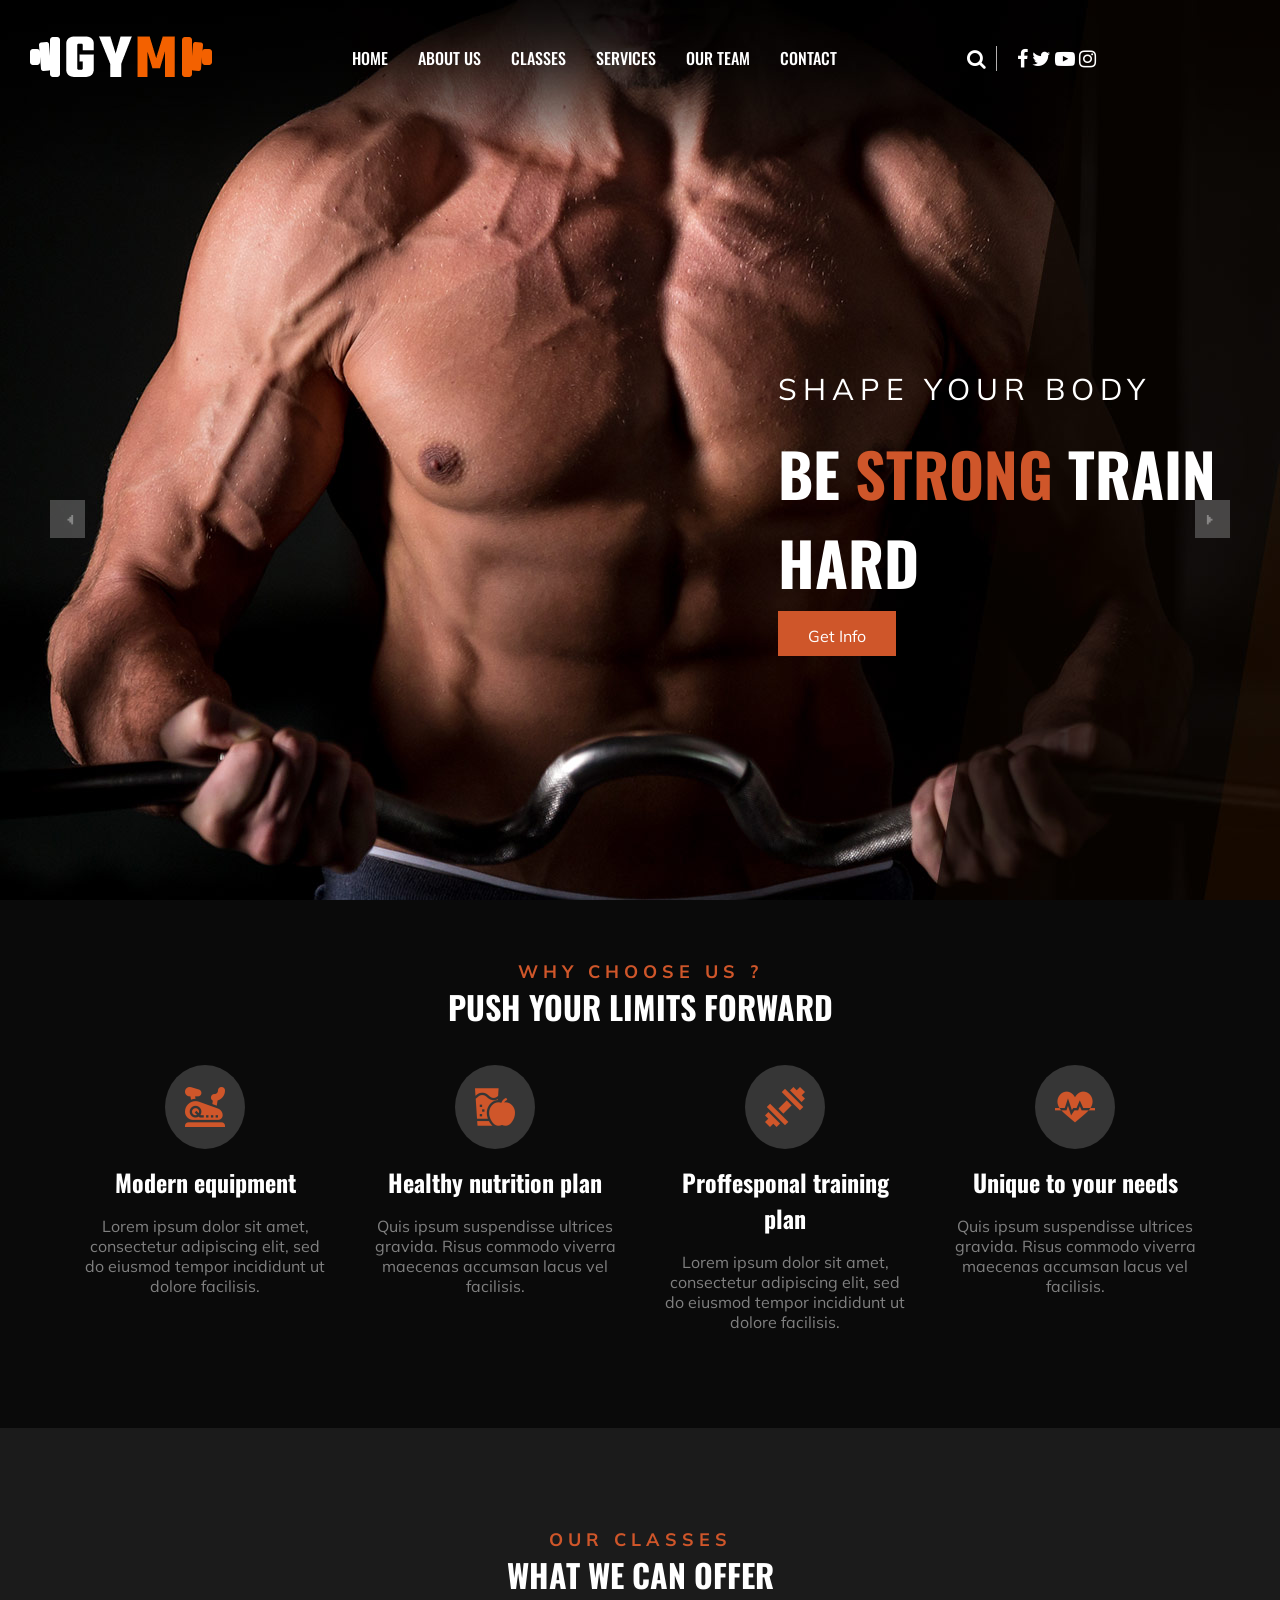
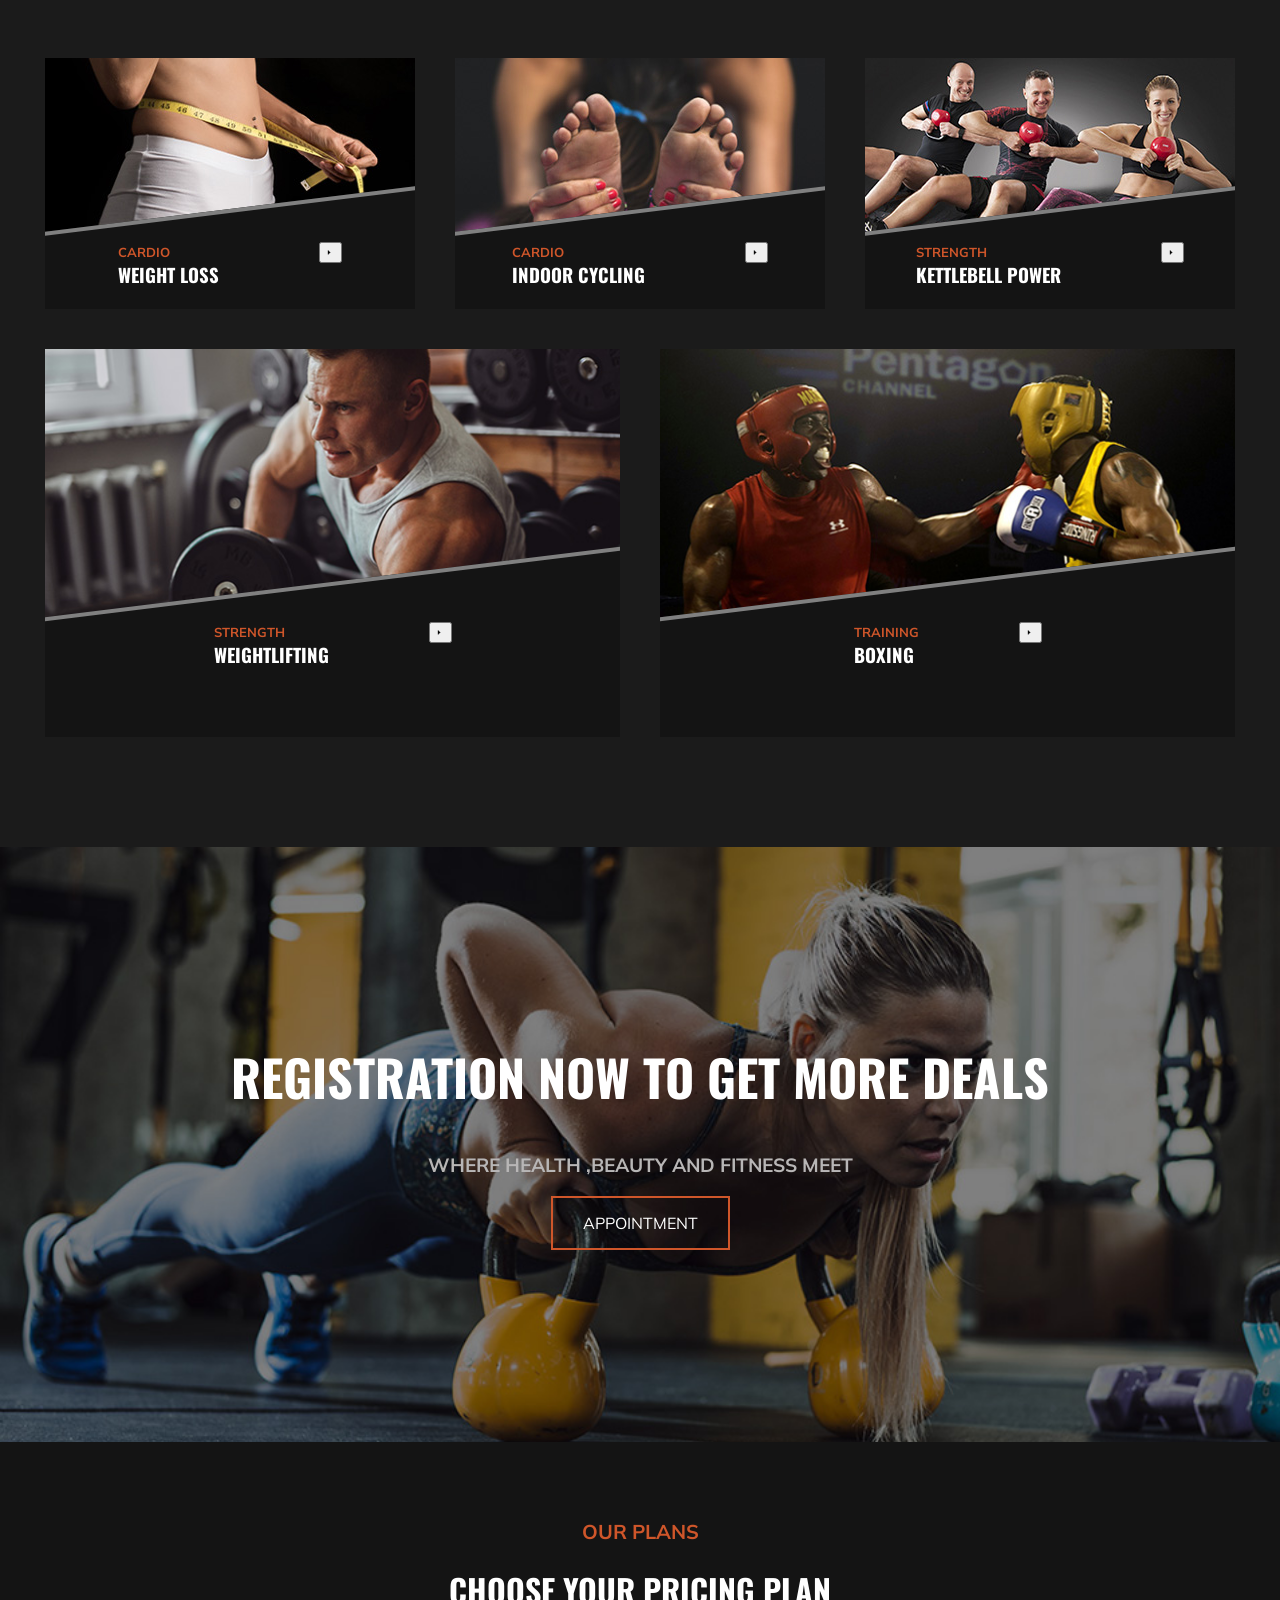
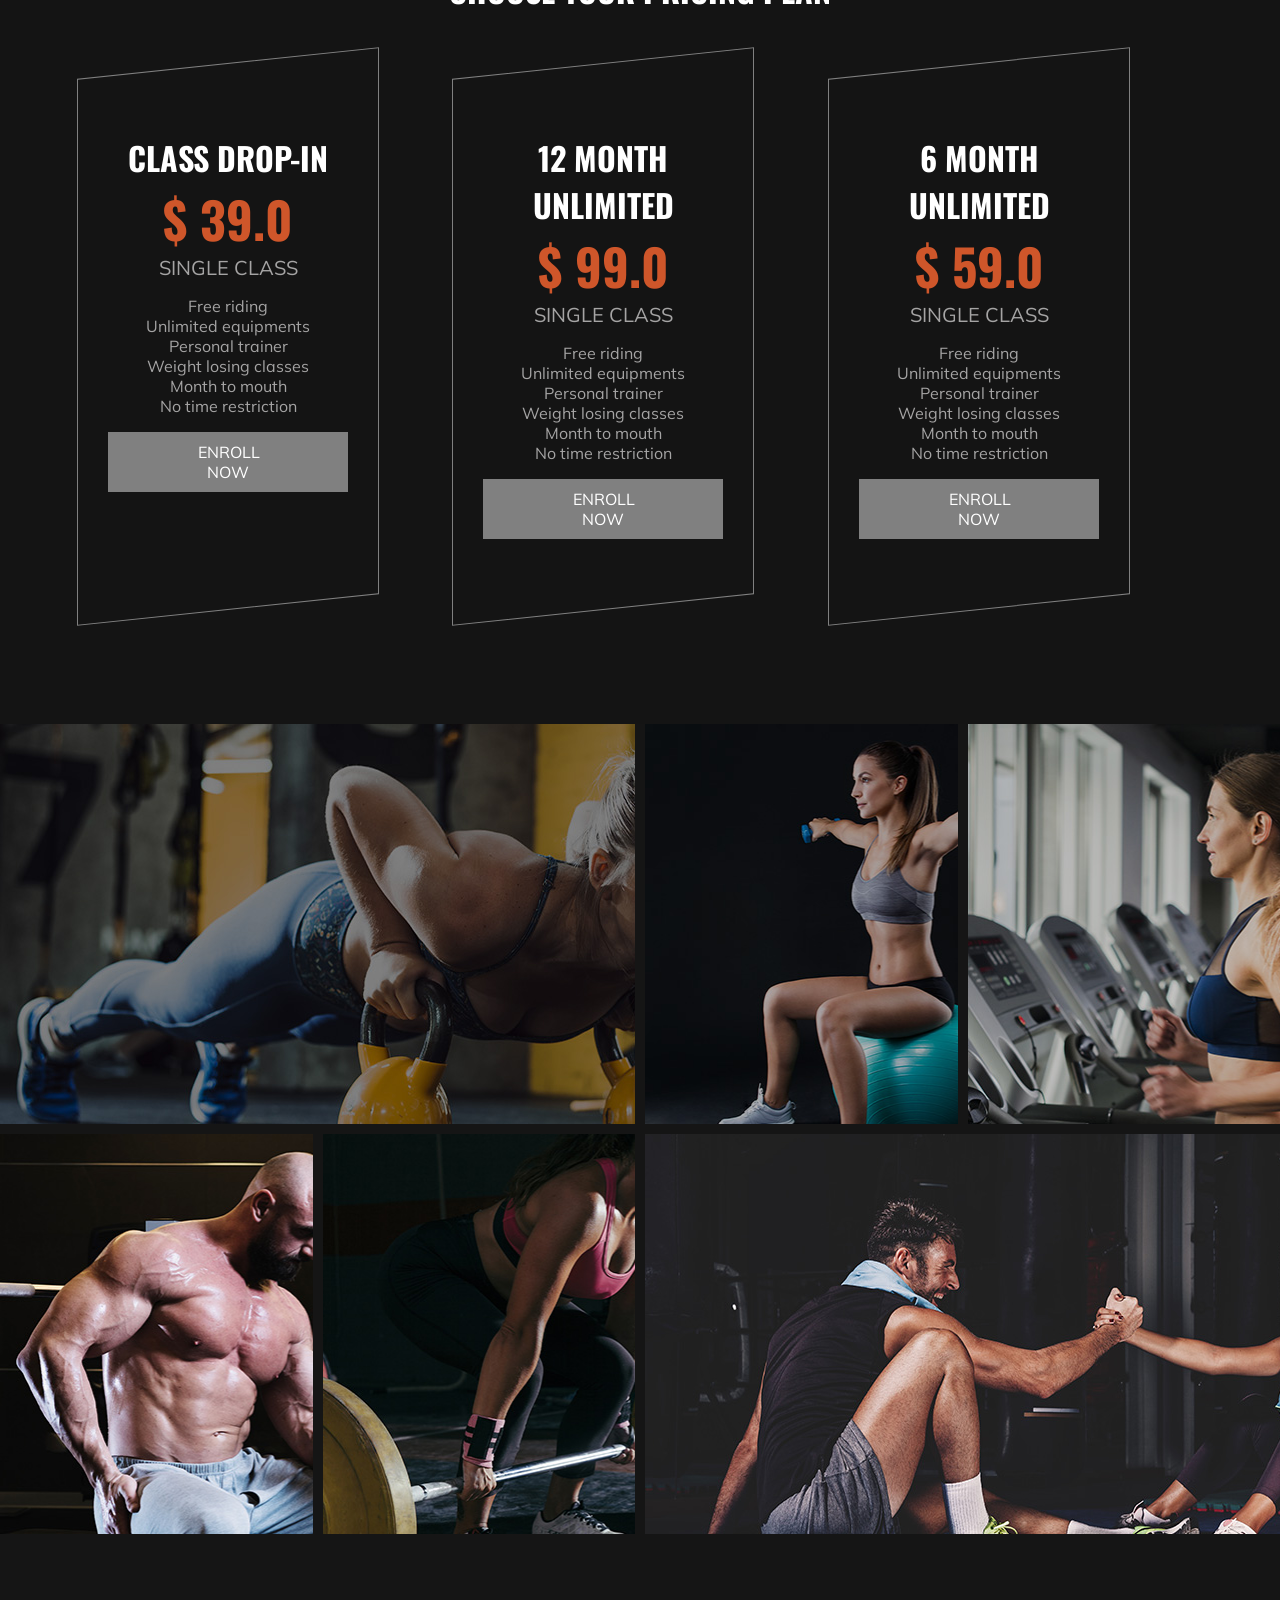
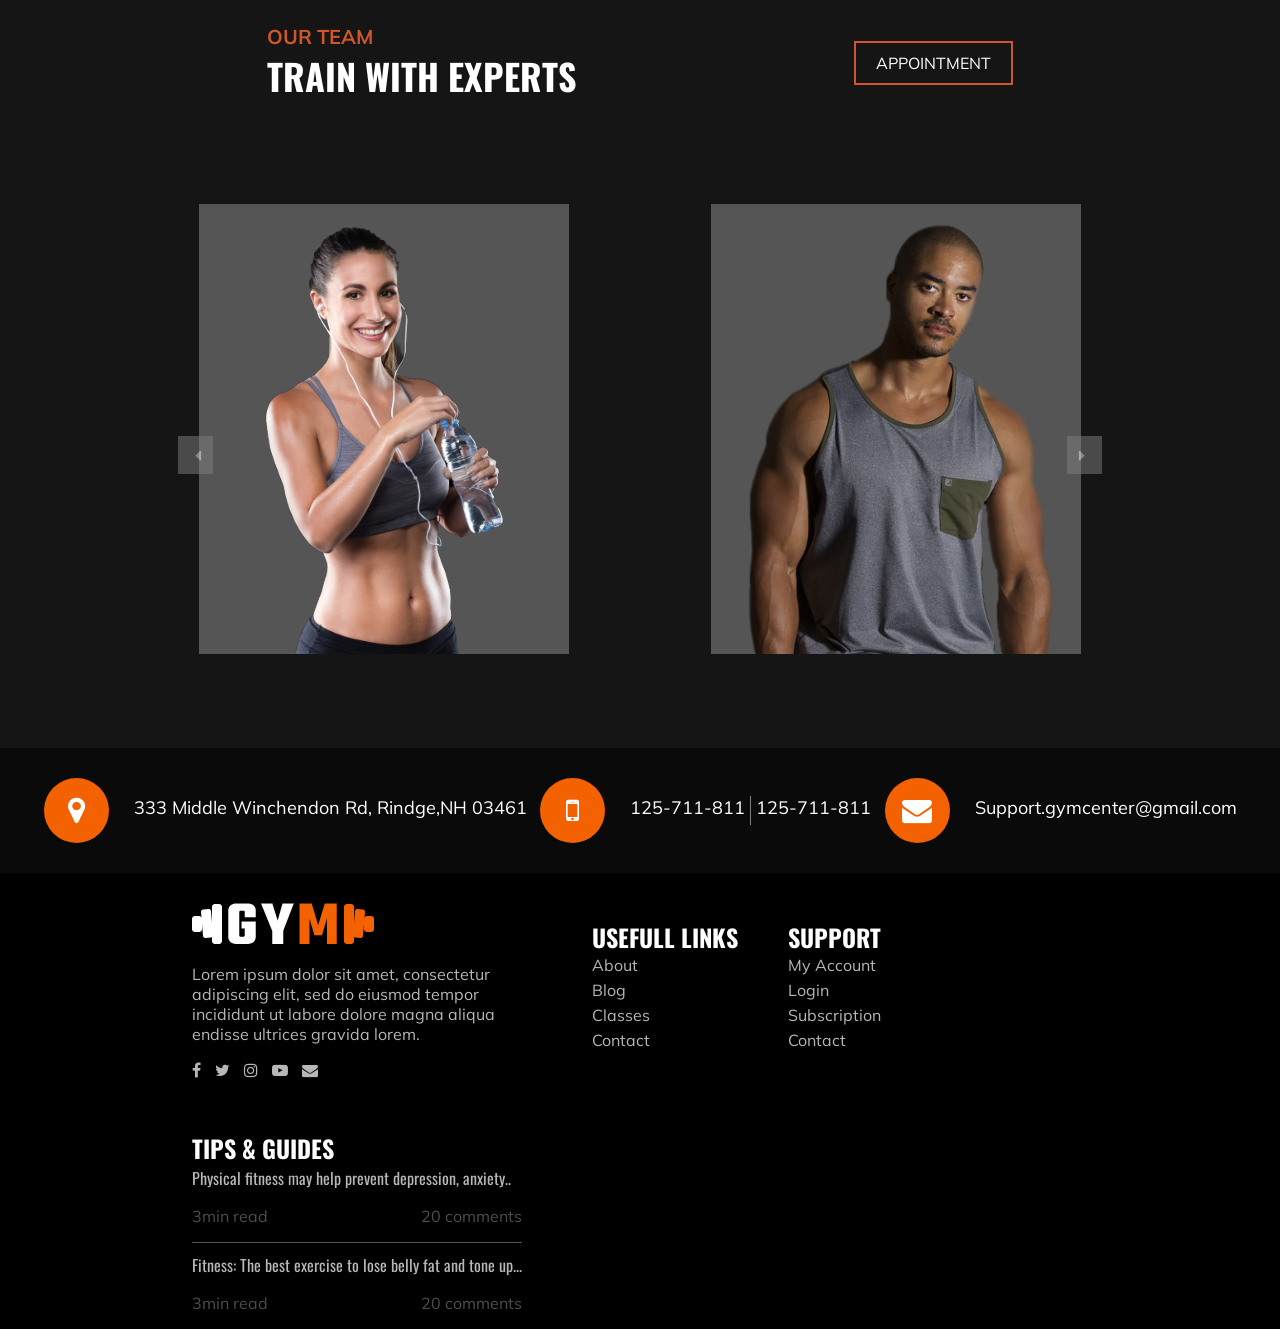
==== html/index.html @ 90905bf5 "first upload" ====
<!DOCTYPE html>
<html lang="en">

<head>
    <meta charset="UTF-8">
    <meta name="viewport" content="width=device-width, initial-scale=1.0">
    <!-- google fonts-->
 <link href="https://fonts.googleapis.com/css?family=Muli:300,400,500,600,700,800,900&display=swap" rel="stylesheet">
    <link href="https://fonts.googleapis.com/css?family=Oswald:300,400,500,600,700&display=swap" rel="stylesheet">

    <link rel="stylesheet" href="https://cdnjs.cloudflare.com/ajax/libs/font-awesome/4.7.0/css/font-awesome.min.css">
    <link rel="stylesheet" href="../css/flaticon.css" type="text/css">
    <link rel="stylesheet" href="../css/style.css" type="text/css">
    <title>Document</title>
</head>

<body>
    <!-- Header Section Start -->
    <header class="header-section">
        <div class="header-content">
            <div class="logo">
                <img src="../images/logo.png" alt="logo">
            </div>
            <div class="burger-menu-item" id="burger-menu-item">
                <button class="burger-menu"><i class="fa fa-bars"></i></button>
            </div>
            <div class="nav-menu">
                <nav class="menu">
                    <ul class="nav-list">
                        <li class="nav-list-item"><a href="#">Home</a></li>
                        <li class="nav-list-item"><a href="#">About Us</a></li>
                        <li class="nav-list-item"><a href="#">Classes</a></li>
                        <li class="nav-list-item"><a href="#">Services</a></li>
                        <li class="nav-list-item"><a href="#">Our Team</a></li>
                        <li class="nav-list-item"><a href="#">Contact</a></li>
                    </ul>
                </nav>
            </div>
            <div class="icons-container">
                <div class="search-icon">
                    <i class="fa fa-search"></i>
                </div>
                <div class="social-links">
                    <a href="#"><i class="fa fa-facebook"></i></a>
                    <a href="#"><i class="fa fa-twitter"></i></a>
                    <a href="#"><i class="fa fa-youtube-play"></i></a>
                    <a href="#"><i class="fa fa-instagram"></i></a>
                </div>
            </div>
        </div>
    
    </header>
    <!-- Header Section End --> 
    <!-- Main Section Start -->
         <!--side menu bar for sm and md screens start-->
    
    <div class="side-menu-section" id="side-menu-section">
        <div class="close-btn" id="close-btn">
            <i class="fa fa-close"></i>
        </div>
        <div class="search-btn">
            <i class="fa fa-search"></i>
        </div>
        <nav class="nav-mobile-menu">
            <ul>
                <li><a href="./index.html">Home</a></li>
                <li><a href="./about-us.html">About Us</a></li>
                <li><a href="./classes.html">Classes</a></li>
                <li><a href="./services.html">Services</a></li>
                <li><a href="./team.html">Our Team</a></li>
                <li class="dropdown-item"><a href="#">Pages</a>
                    <ul class="dropdown">
                        <li><a href="./about-us.html">About us</a></li>
                        <li><a href="./class-timetable.html">Classes timetable</a></li>
                        <li><a href="./bmi-calculator.html">Bmi calculate</a></li>
                        <li><a href="./team.html">Our team</a></li>
                        <li><a href="./gallery.html">Gallery</a></li>
                        <li><a href="./blog.html">Our blog</a></li>
                        <li><a href="./404.html">404</a></li>
                    </ul>
                </li>
                <li><a href="./contact.html">Contact</a></li>
            </ul>
        </nav>
        
        <div class="social-links">
            <a href="#"><i class="fa fa-facebook"></i></a>
            <a href="#"><i class="fa fa-twitter"></i></a>
            <a href="#"><i class="fa fa-youtube-play"></i></a>
            <a href="#"><i class="fa fa-instagram"></i></a>
        </div>
    </div>
    <!--side menu bar for sm and md screens end-->
    <!-- carousel section start-->
    <main class="main-section">
        <div class="carousel-container">
            <div class="carousel-track">
                <div class="carousel-item carousel-item-1 active">
    
                    <div class="carousel-text">
                        <span>
                            Shape your Body
                        </span>
                        <h1>Be <strong>Strong</strong> Train Hard</h1>
                        <a href="#">Get Info</a>
                    </div>
                </div>
                <div class="carousel-item carousel-item-2">
    
                    <div class="carousel-text">
                        <span>
                            Shape your Body
                        </span>
                        <h1>Be <strong>Strong</strong> Train Hard</h1>
                        <a href="#">Get Info</a>
                    </div>
                </div>
                <div class="carousel-buttons">
                    <button class="prev-btn">&#129168</button>
                    <button class="next-btn">&#129170</button>
                </div>
            </div>
        </div>
    
        <!-- carousel section end-->
    
        <!-- Why Us section-->
        <div class="why-us-container">
            <div class="why-us-text">
                <span>Why Choose Us ?</span>
                <h1>Push your limits forward</h1>
            </div>
            <div class="why-us-cards">
                <div class="why-us-card-item">
                    <span class="flaticon-034-stationary-bike"></span>
                    <h2>Modern equipment</h2>
                    <p>Lorem ipsum dolor sit amet, consectetur adipiscing elit, sed do eiusmod tempor incididunt ut
                        dolore facilisis.</p>
                </div>
                <div class="why-us-card-item">
                    <span class="flaticon-033-juice"></span>
                    <h2>Healthy nutrition plan</h2>
                    <p>Quis ipsum suspendisse ultrices gravida. Risus commodo viverra maecenas accumsan lacus vel
                        facilisis.</p>
                </div>
    
                <div class="why-us-card-item">
                    <span class="flaticon-002-dumbell"></span>
                    <h2>Proffesponal training plan</h2>
                    <p>Lorem ipsum dolor sit amet, consectetur adipiscing elit, sed do eiusmod tempor incididunt ut
                        dolore facilisis.</p>
                </div>
    
    
                <div class="why-us-card-item">
                    <span class="flaticon-014-heart-beat"></span>
                    <h2>Unique to your needs</h2>
                    <p>Quis ipsum suspendisse ultrices gravida. Risus commodo viverra maecenas accumsan lacus vel
                        facilisis.</p>
                </div>
    
            </div>
        </div>
        <!-- Why Us section end-->
        <!--classes section start-->
        <div class="classes-container">
            <div class="classes-text">
                <span>Our Classes</span>
                <h1>What We Can Offer</h1>
            </div>
            <div class="classes-cards-container">
                <div class="classes-card">
                    <div class="classes-card-image">
                        <img src="../images/classes/class-1.jpg" alt="weightloss-img">
                    </div>
                    <div class="incline-effect"></div>
                    <div class="classes-card-details">
                        <div class="classes-details-text">
                            <span>cardio</span>
                            <h3>Weight loss</h3>
                        </div>
                        <div class="card-btn">
                            <button>&#129170</button>
                        </div>
                    </div>
                </div>
                <div class="classes-card">
                    <div class="classes-card-image">
                        <img src="../images/classes/class-2.jpg" alt="weightloss-img">
                    </div>
                    <div class="incline-effect"></div>
                    <div class="classes-card-details">
                        <div class="classes-details-text">
                            <span>cardio</span>
                            <h3>Indoor cycling</h3>
                        </div>
                        <div class="card-btn">
                            <button>&#129170</button>
                        </div>
                    </div>
                </div>
                <div class="classes-card">
                    <div class="classes-card-image">
                        <img src="../images/classes/class-3.jpg" alt="weightloss-img">
                    </div>
                    <div class="incline-effect"></div>
                    <div class="classes-card-details">
                        <div class="classes-details-text">
                            <span>strength</span>
                            <h3>kettlebell power</h3>
                        </div>
                        <div class="card-btn">
                            <button>&#129170</button>
                        </div>
                    </div>
                </div>
                <div class="classes-card">
                    <div class="classes-card-image">
                        <img src="../images/classes/class-4.jpg" alt="weightloss-img">
                    </div>
                    <div class="incline-effect"></div>
                    <div class="classes-card-details">
                        <div class="classes-details-text">
                            <span>strength</span>
                            <h3>Weightlifting</h3>
                        </div>
                        <div class="card-btn">
                            <button>&#129170</button>
                        </div>
                    </div>
                </div>
                <div class="classes-card">
                    <div class="classes-card-image">
                        <img src="../images/classes/class-5.jpg" alt="weightloss-img">
                    </div>
                    <div class="incline-effect"></div>
                    <div class="classes-card-details">
                        <div class="classes-details-text">
                            <span>Training</span>
                            <h3>boxing</h3>
                        </div>
                        <div class="card-btn">
                            <button>&#129170</button>
                        </div>
                    </div>
                </div>
            </div>
        </div>
        <!--classes section end-->
        <!-- registration section start-->
        <div class="registration-section">
            <h1>Registration now to get more deals</h1>
            <p>where health ,beauty and fitness meet</p>
            <a href="#">Appointment</a>

        </div>
        <!-- registration section end-->
         <!--plan section start-->
        <div class="plan-section">
            <div class="plan-section-heading">
                <span>our plans</span>
                <h1>choose your pricing plan</h1>
            </div>
            <div class="plan-cards-container">
                <div class="plan-card">
                    <div class="plan-content">
                        <h1>Class drop-in</h1>
                        <h1 style="color:rgb(207, 86, 42);font-size:50px;">$ 39.0</h1>
                        <span>single class</span>
                        <ul>
                            <li>Free riding</li>
                            <li>Unlimited equipments</li>
                            <li>Personal trainer</li>
                            <li>Weight losing classes</li>
                            <li>Month to mouth</li>
                            <li>No time restriction</li>
                        </ul>
                        <a href="#">enroll now</a>
                    </div>
                </div>
                <div class="plan-card">
                    <div class="plan-content">
                        <h1>12 Month unlimited</h1>
                        <h1 style="color:rgb(207, 86, 42);font-size:50px;">$ 99.0</h1>
                        <span>single class</span>
                        <ul>
                            <li>Free riding</li>
                            <li>Unlimited equipments</li>
                            <li>Personal trainer</li>
                            <li>Weight losing classes</li>
                            <li>Month to mouth</li>
                            <li>No time restriction</li>
                        </ul>
                        <a href="#">enroll now</a>
                    </div>
                </div>
                   <div class="plan-card">
                    <div class="plan-content">
                        <h1>6 Month unlimited</h1>
                        <h1 style="color:rgb(207, 86, 42);font-size:50px;">$ 59.0</h1>
                        <span>single class</span>
                        <ul>
                            <li>Free riding</li>
                            <li>Unlimited equipments</li>
                            <li>Personal trainer</li>
                            <li>Weight losing classes</li>
                            <li>Month to mouth</li>
                            <li>No time restriction</li>
                        </ul>
                        <a href="#">enroll now</a>
                    </div>
                </div>
            </div>
        </div>
        <!--plan section end-->
         <!--gallery section start-->
        <div class="gallery-section">
            <div class="gallery-item item-1"></div>
            <div class="gallery-item item-2"></div>
            <div class="gallery-item item-3"></div>
            <div class="gallery-item item-4"></div>
            <div class="gallery-item item-5"></div>
            <div class="gallery-item item-6"></div>
        </div>
        <!--gallery section end-->
        <!--trainers section start-->
        <div class="trainers-section">
            <div class="trainers-section-content">
                <div class="trainers-text">
                    <span>our team</span>
                    <h1>Train with experts</h1>
                </div>
                <div class="trainers-btn">
                    <a href="#">Appointment</a>
                </div>
            </div>
            <div class="trainers-carousel">
                <div class="Tcarousel-track">
                    <div class="Tcarousel-item Tcarousel-item-1 T-active">
                        <div class="carousel-img"><img src="../images/team/team-1.jpg"></div>
                        <div class="card-hover">
                            <div class="incline-effect"></div>
                            <div class="trainer-info">
                                <h2>Athart Rachel</h2>
                                <p>GYM TRAINER</p>
                            </div>
                        </div>
                    </div>
                    <div class="Tcarousel-item Tcarousel-item-2 T-active">
                        <div class="carousel-img"><img src="../images/team/team-2.jpg"></div>
                        <div class="card-hover">
                            <div class="incline-effect"></div>
                            <div class="trainer-info">
                                <h2>Athart Rachel</h2>
                                <p>GYM TRAINER</p>
                            </div>
                        </div>
                    </div>
                    <div class="Tcarousel-item Tcarousel-item-3">
                        <div class="carousel-img"><img src="../images/team/team-3.jpg"></div>
                        <div class="card-hover">
                            <div class="incline-effect"></div>
                            <div class="trainer-info">
                                <h2>Athart Rachel</h2>
                                <p>GYM TRAINER</p>
                            </div>
                        </div>
                    </div>
                    <div class="Tcarousel-item Tcarousel-item-4">
                        <div class="carousel-img"><img src="../images/team/team-4.jpg"></div>
                        <div class="card-hover">
                            <div class="incline-effect"></div>
                            <div class="trainer-info">
                                <h2>Athart Rachel</h2>
                                <p>GYM TRAINER</p>
                            </div>
                        </div>
                    </div>
                    <div class="Tcarousel-item Tcarousel-item-5">
                        <div class="carousel-img"><img src="../images/team/team-5.jpg"></div>
                        <div class="card-hover">
                            <div class="incline-effect"></div>
                            <div class="trainer-info">
                                <h2>Athart Rachel</h2>
                                <p>GYM TRAINER</p>
                            </div>
                        </div>
                    </div>
                </div>
                <div class="Tcarousel-buttons">
                    <button class="prevbtn">&#129168</button>
                    <button class="nextbtn">&#129170</button>
                </div>
            </div>
        </div><!--trainer section end-->
        <!--contact section start-->
        <div class="contact-section">
            <div class="address">
                <span><i class="fa fa-map-marker"></i></span>
                <p>333 Middle Winchendon Rd, Rindge,NH 03461</p>
            </div>
              <div class="mobile">
                <span><i class="fa fa-mobile"></i></span>
                <p style="border-right:1px solid grey;padding-right:5px;">125-711-811</p>
                <p>125-711-811</p>
            </div>
              <div class="mail">
                <span><i class="fa fa-envelope"></i></span>
                <p>Support.gymcenter@gmail.com</p>
            </div>

        </div>
        <!--contact section end-->
    </main>
     <!--footer section start -->
    <footer class="footer-section">
        <div class="footer-container">
            <div class="about-section">
                <div class="logo-img">
                    <img src="../images/logo.png" alt="logo">
                </div>
                <div class="text">
                    <p>Lorem ipsum dolor sit amet, consectetur adipiscing elit, sed do eiusmod tempor incididunt ut labore dolore magna aliqua endisse ultrices gravida lorem.</p>
                </div>
                <div class="social-logos">
                    <i class="fa fa-facebook"></i>
                    <i class="fa fa-twitter"></i>
                    <i class="fa fa-instagram"></i>
                    <i class="fa fa-youtube-play"></i>
                    <i class="fa fa-envelope"></i>
                </div>
            </div>
            <div class="links">
                <ul>
                    <h2>Usefull links</h2>
                    <li>About</li>
                    <li>Blog</li>
                    <li>Classes</li>
                    <li>Contact</li>
                </ul>
            </div>
            <div class="support">
                <ul>
                <h2>support</h2>
                <li>My Account</li>
                <li>Login</li>
                <li>Subscription</li>
                <li>Contact</li>
                </ul>
            </div>
            <div class="tips-guide">
                <h2> Tips & Guides</h2>
                <div class="tip-1">
                    <h4>Physical fitness may help prevent depression, anxiety..</h3>
                        <div class="comment-section">
                            <p>3min read</p>
                            <p>20 comments</p>
                        </div>
                </div>
                <div class="tip-2">
                    <h4>Fitness: The best exercise to lose belly fat and tone up...</h4>
                       <div class="comment-section">
                            <p>3min read</p>
                            <p>20 comments</p>
                        </div>
                </div>
            </div>
        </div>
    </footer>
    <!--footer section end -->
<script >
    // ===== Trainer carousel =====
(function carousel(){    
var Tslides = document.querySelectorAll(".Tcarousel-item");
var Tnextbtn = document.querySelector(".nextbtn");
var Tprevbtn = document.querySelector(".prevbtn");

var TcurrentIndex = 0;

function TshowSlide(index) {
  Tslides.forEach(slide => slide.classList.remove("T-active"));

  Tslides[index].classList.add("T-active");

  let secondIndex = index + 1;
  if (secondIndex >= Tslides.length) secondIndex = 0;
  Tslides[secondIndex].classList.add("T-active");
}

Tnextbtn.addEventListener("click", () => {
  TcurrentIndex = (TcurrentIndex + 1) % Tslides.length;
  TshowSlide(TcurrentIndex);
});

Tprevbtn.addEventListener("click", () => {
  TcurrentIndex = (TcurrentIndex - 1 + Tslides.length) % Tslides.length;
  TshowSlide(TcurrentIndex);
});

TshowSlide(TcurrentIndex);
})()


// ===== Main carousel =====
var slides = document.querySelectorAll(".carousel-item");
var nextbtn = document.querySelector(".next-btn");
var prevbtn = document.querySelector(".prev-btn");

var currentIndex = 0;

function showSlide(index) {
  slides.forEach(slide => slide.classList.remove("active"));
  slides[index].classList.add("active");
}

nextbtn.addEventListener("click", () => {
  currentIndex = (currentIndex + 1) % slides.length;
  showSlide(currentIndex);
});

prevbtn.addEventListener("click", () => {
  currentIndex = (currentIndex - 1 + slides.length) % slides.length;
  showSlide(currentIndex);
});

showSlide(currentIndex);



// --------side menu--------

    var burgermenu=document.getElementById("burger-menu-item");
    var sidemenu=document.getElementById("side-menu-section");
    var closebtn=document.getElementById("close-btn");

    burgermenu.addEventListener("click",()=>{
        sidemenu.classList.add("active");
    });

    closebtn.addEventListener("click",()=>{
        sidemenu.classList.remove("active");
    })


</script>
    <!-- Main Section End -->
</body>

</html>
---- css/flaticon.css ----
/*
  	Flaticon icon font: Flaticon
  	Creation date: 19/02/2019 07:27
  	*/

@font-face {
  font-family: "Flaticon";
  src: url("../fonts/Flaticon.eot");
  src: url("../fonts/Flaticon.eot?#iefix") format("embedded-opentype"),
       url("../fonts/Flaticon.woff2") format("woff2"),
       url("../fonts/Flaticon.woff") format("woff"),
       url("../fonts/Flaticon.ttf") format("truetype"),
       url("../fonts/Flaticon.svg#Flaticon") format("svg");
  font-weight: normal;
  font-style: normal;
}

@media screen and (-webkit-min-device-pixel-ratio:0) {
  @font-face {
    font-family: "Flaticon";
    src: url("../fonts/Flaticon.svg#Flaticon") format("svg");
  }
}

[class^="flaticon-"]:before, [class*=" flaticon-"]:before,
[class^="flaticon-"]:after, [class*=" flaticon-"]:after {   
  font-family: Flaticon;
  font-size: 40px;
  font-style: normal;
  margin-left: 0;
}

.flaticon-001-mattress:before { content: "\f100"; }
.flaticon-002-dumbell:before { content: "\f101"; }
.flaticon-003-weight:before { content: "\f102"; }
.flaticon-004-measuring-tape:before { content: "\f103"; }
.flaticon-005-clipboard:before { content: "\f104"; }
.flaticon-006-weight-1:before { content: "\f105"; }
.flaticon-007-rings:before { content: "\f106"; }
.flaticon-008-calendar:before { content: "\f107"; }
.flaticon-009-smartwatch:before { content: "\f108"; }
.flaticon-010-lockers:before { content: "\f109"; }
.flaticon-011-punching-ball:before { content: "\f10a"; }
.flaticon-012-bag:before { content: "\f10b"; }
.flaticon-013-balance:before { content: "\f10c"; }
.flaticon-014-heart-beat:before { content: "\f10d"; }
.flaticon-015-proteins:before { content: "\f10e"; }
.flaticon-016-fitness:before { content: "\f10f"; }
.flaticon-017-pull-up-bar:before { content: "\f110"; }
.flaticon-018-scale:before { content: "\f111"; }
.flaticon-019-bands:before { content: "\f112"; }
.flaticon-020-smartphone:before { content: "\f113"; }
.flaticon-021-tshirt:before { content: "\f114"; }
.flaticon-022-short:before { content: "\f115"; }
.flaticon-023-dumbbells:before { content: "\f116"; }
.flaticon-024-jumping-rope:before { content: "\f117"; }
.flaticon-025-fitness-1:before { content: "\f118"; }
.flaticon-026-gym:before { content: "\f119"; }
.flaticon-027-fitness-2:before { content: "\f11a"; }
.flaticon-028-weightlifting:before { content: "\f11b"; }
.flaticon-029-wheel:before { content: "\f11c"; }
.flaticon-030-dumbbells-1:before { content: "\f11d"; }
.flaticon-031-workout:before { content: "\f11e"; }
.flaticon-032-bottle:before { content: "\f11f"; }
.flaticon-033-juice:before { content: "\f120"; }
.flaticon-034-stationary-bike:before { content: "\f121"; }
.flaticon-035-punching-ball-1:before { content: "\f122"; }
.flaticon-036-timer:before { content: "\f123"; }
.flaticon-037-medal:before { content: "\f124"; }
.flaticon-038-treadmill:before { content: "\f125"; }
.flaticon-039-syringe:before { content: "\f126"; }
.flaticon-040-whistle:before { content: "\f127"; }
.flaticon-041-chest:before { content: "\f128"; }
.flaticon-042-pills:before { content: "\f129"; }
.flaticon-043-mp3:before { content: "\f12a"; }
.flaticon-044-no-smoking:before { content: "\f12b"; }
.flaticon-045-boxing-gloves:before { content: "\f12c"; }
.flaticon-046-gloves:before { content: "\f12d"; }
.flaticon-047-buck:before { content: "\f12e"; }
.flaticon-048-headgear:before { content: "\f12f"; }
.flaticon-049-hand-grip:before { content: "\f130"; }
.flaticon-050-no-fast-food:before { content: "\f131"; }
---- css/style.css ----
body{
    font-family: 'Muli', sans-serif;
    height: 100%;
    margin:0px;
    padding:0px;
    box-sizing: border-box;
    background: #151515
}
h1,
h2,
h3,
h4,
h5,
h6 {
	margin: 0;
	color: #111111;
	font-weight: 400;
	font-family: "Oswald", sans-serif;
}

/* Header Section start */
.header-section{
    z-index:9998;
    position: absolute;
    max-width:100% ;
    
}
.header-content{
     display:flex;
     flex-wrap: wrap;
     align-items: center;
     gap:100px;
     padding:30px;
}
.header-content .nav-menu .menu .nav-list {
    display: flex;
    list-style: none;
    position: relative;
    
} 
.header-content .nav-menu .menu .nav-list li{
    margin-right:30px;
}
.header-content .nav-menu .menu .nav-list li a{
    text-decoration: none;
    font-family: 'Oswald', sans-serif;
    color:white;
    text-transform: uppercase;
    font-size:16px;
    font-weight:500;
}
.icons-container{
    display:flex;
    align-items: center;
    position: relative;
    
    
}
.icons-container .search-icon{
    margin-right:20px;
    border-right:1px solid rgb(179, 176, 176);
    color: white;
    padding-right:10px;
    font-size:20px;
    cursor: pointer;
}
.icons-container .social-links a{
    text-decoration: none;
    color:white;
    cursor: pointer;
    font-size:20px;
    cursor: pointer;
}
.burger-menu{
    all:unset;
    font-size:36px;
    color:white;
    padding:10px;
    border:1px solid white;
    border-radius: 5px;
}
@media (min-width:320px) and (max-width:768px) {
    .header-content .nav-menu {
        display: none;
    }

    .header-content .icons-container {
        display:none;
    }

}
@media (min-width:769px){
    .burger-menu-item{
        display: none;
    }
    
} 
/*header section end*/
/* side menu section start*/
.side-menu-section{
        display: none;
    }
.side-menu-section.active{
    background-color: white;
    position: absolute;
    display: flex;
    flex-direction: column;
    gap:30px;
    padding:30px;
    height: 100vh;
    z-index: 9999;
}
.side-menu-section .close-btn i{
    border:1px solid black;
    padding:3px;
    float:right;
}
.side-menu-section .search-btn{
    position: relative;
}
.side-menu-section .search-btn i{
    position: absolute;
    left:50%;
    
}
.side-menu-section .nav-mobile-menu ul{
   list-style: none;
   padding:0px;
}
.side-menu-section .nav-mobile-menu ul li a{
    text-decoration: none;
    color:black;
    text-transform: uppercase;
    font-weight: bold;
}
.side-menu-section .nav-mobile-menu ul li{
    border-bottom:1px solid #0a0a0a;
    padding:5px 0px;
}
.side-menu-section .social-links a{
   text-decoration: none;
   color:black;
   margin-right: 5px;

}
.side-menu-section .nav-mobile-menu .dropdown-item .dropdown{
    display: none;
    
}
.side-menu-section .nav-mobile-menu .dropdown-item:hover .dropdown{
    display:block;
    
}
/*side menu section end*/

/*carousel section*/
.carousel-container{
    position:relative;
    z-index: 1;  
}

.carousel-item-1{
  background-image: url("../images/hero/hero-1.jpg");
  height: 100vh;
  background-repeat: no-repeat;
  position: relative;
  
 
}
.carousel-item-2{
    background-image: url("../images/hero/hero-2.jpg");
    height: 100vh;
    background-size: cover;
    background-repeat: no-repeat;
  position: relative;
}
.carousel-item-1,
.carousel-item-2 {
    display: none; 
}
.carousel-item{
    animation: fadeIn 1s ease-in-out;
}

.carousel-item.active {
    display: block; 

}

.carousel-text{
    position: absolute;
    top:40%;
    left:60%;
    color:#ffffff;
    overflow: hidden;
    padding: 10px;
    animation: slideIn 1s ease-in-out;
}
.carousel-text span{
    font-size: 30px;
    letter-spacing: 6px;
    text-transform: uppercase;

}
.carousel-text h1{
    color: white;
    font-size: 60px;
    text-transform: uppercase;
    
    font-weight: bold;
    margin: 20px 0;

}
.carousel-text h1 strong{
    color:rgb(207, 86, 42);
}
.carousel-text a{
    text-decoration: none;
    color: white;
    background-color: rgb(207, 86, 42);
    padding: 15px 30px;
    
}
.carousel-buttons{
    position:absolute;
    top:50%;
    z-index: 2;
    display: flex;
    justify-content: space-between; 
    width: 100%;
    
}
.carousel-buttons .prev-btn,
.carousel-buttons .next-btn{
    all:unset;
    cursor: pointer;
    font-size: 30px;
    color:white;
    background:grey;
    padding:0 10px;
    opacity: 0.5;
    margin:50px ;
     
}
.carousel-buttons .next-btn{
    
    left:20px;
}
@keyframes slideIn {
    0% {
        transform: translateX(100%);
        opacity: 0;
    }
    100% {
        transform: translateX(0);
        opacity: 1;
    }
}
@keyframes fadeIn {
    0% {
        opacity: 0.8;
    }
    100% {
        opacity: 1;
    }
}

/*carousel section end*/
/* why choose us section start */
.why-us-container{
    background: #0a0a0a;
    display: flex;
    align-items: center;
    justify-content: center;
    flex-direction: column;
    color: white;
    flex-wrap: wrap;
    padding: 60px 20px;
}
.why-us-text {
    width: 100%;
    display: flex;
    flex-direction: column;
    align-items: center;
}
.why-us-text span{
    color:rgb(207, 86, 42);
    text-transform: uppercase;
    letter-spacing: 5px;
    font-weight: bold;
    font-size: large;
}
.why-us-text h1{
    color: white;
    text-transform: uppercase;
    font-weight: bold;
}
.why-us-cards{
    display:flex;
    justify-content: center;
    flex-wrap: wrap;
    
}
.why-us-card-item{
    display: flex;
    flex-direction: column;
    align-items: center;
    margin: 20px;
    text-align: center;
    max-width: 250px;
}
.why-us-card-item span{
    background-color: rgb(54, 54, 54);
    padding: 20px;
    border-radius: 50%;
    color: rgb(207, 86, 42);
    margin:15px;
}
.why-us-card-item h2{
    font-weight: bold;;
    color: white;

}
.why-us-card-item p{
    color:grey;
}
.why-us-card-item span:hover{
    background-color: rgb(207, 86, 42);
    color: white;
}
/* why choose us section end */
/*classes section start*/
.classes-container{
    display:flex;
    flex-direction: column;
    align-items: center;
    justify-content: center;
    padding:100px 0px;
    background: rgb(27, 27, 27);
    
}
.classes-cards-container{
    display: grid;
    grid-template-columns: repeat(6, 1fr);
    gap:20px; 
}
.classes-cards-container .classes-card:nth-child(1),
.classes-cards-container .classes-card:nth-child(2),
.classes-cards-container .classes-card:nth-child(3){
    grid-column: span 2;
}
.classes-cards-container .classes-card:nth-child(4),
.classes-cards-container .classes-card:nth-child(5){
    grid-column: span 3;
}
.classes-card{
    display: flex;
    flex-direction: column;
    align-items: center;
    margin:10px;
    position: relative;
    overflow: hidden;

}
.classes-card .classes-card-image{
    width:100%;
    height:auto;
}
.classes-card .classes-card-image img{
    width:inherit;
    height:auto;
    
}
.classes-card .incline-effect{
    position: absolute;
    background: rgb(20, 20, 20);
    width: 110%;
    height: 100%;
    z-index: 2;
    top:60%;
    transform: skewY(-7deg);
    border: 4px solid grey;
}
.classes-card .classes-card-details{
    position:absolute;
    z-index:3;
    top:65%;
    color: white;
    display: flex;
    justify-content: space-around;
    gap:50px;
    width:100%;
    margin: 20px 0px;
    width:auto;
    
}
.classes-card .classes-card-details .classes-details-text span{
    color: rgb(207, 86, 42);
    text-transform: uppercase;
    font-weight: bold;
    font-size: small;
}
.classes-card .classes-card-details .classes-details-text h3{
    color: white;
    text-transform: uppercase;
    font-weight: bold;
}
.classes-card .classes-card-details .classes-details-text{
    margin-right: 50px;
}
.classes-container .classes-text {
    display: flex;
    flex-direction: column;
    align-items: center;
    margin-bottom: 50px;
}
.classes-container .classes-text span{
    color: rgb(207, 86, 42);
    text-transform: uppercase;
    letter-spacing: 5px;
    font-weight: bold;
    font-size: large;
}
.classes-container .classes-text h1{
    color:white;
    text-transform: uppercase;
    font-weight: bold;
}
/*classes section end*/
/* registration section start*/
.registration-section{
    background-image: url(../images/gallery/gallery-1.jpg);
    background-position: top center;
    background-repeat: no-repeat;
    background-size: cover;
    display: flex;
    align-items: center;
    justify-content: center;
    flex-direction: column;
    padding: 15%;
}
.registration-section h1{
    color: white;
    text-transform: uppercase;
    font-weight: bold;
    margin-bottom: 20px;
    font-size: 50px;
}
.registration-section p{
    color:rgb(184, 182, 182);
    text-transform: uppercase;
    font-size: larger;
    font-weight: bold;
}
.registration-section a{
    text-decoration: none;
    color: white;
    border:2px solid rgb(207, 86, 42);
    padding: 15px 30px;
    text-transform: uppercase;
}
.registration-section a:hover{
    background-color: rgb(207, 86, 42);
    color: white;
}
/* registration section end*/
/*plan section start*/
.plan-section{
    display:flex;
    flex-direction: column;
    align-items: center;
    padding:6%;
    background: rgb(20, 20, 20);
}
.plan-section .plan-section-heading{
    width:100%;
    display: flex;
    flex-direction: column;
    align-items: center;
    margin-bottom: 50px;
}
.plan-section .plan-section-heading span{
    color:rgb(207, 86, 42);
    text-transform: uppercase;
    font-weight: bold;
    margin-bottom: 2%;
    font-size: 20px;
}
.plan-section .plan-section-heading h1{
    color:white;
    text-transform: uppercase;
    font-weight: bold;
    font-size: 32px;
}
.plan-cards-container{
    display: grid;
    width:100%;
    grid-template-columns: repeat(auto-fit,minmax(300px,1fr));
    justify-content: center;
     
}
.plan-card{
    border:1px solid grey;
    width:300px;
    transform: skewY(-6deg);
    margin-bottom: 10%;
    
}
.plan-content{
    display:flex;
    flex-direction: column;
    justify-content: center;
    padding:20px;
    text-align: center;
    margin:50px 10px;
    transform: skewY(6deg);
}
.plan-content ul{
    list-style: none;
    padding:0px;
}
.plan-content ul li{
    color:rgb(165, 164, 164);
}
.plan-content h1{
    text-transform: uppercase;
    color: white;
    font-weight: bold;
    font-size:32px;
}
.plan-content span{
    text-transform: uppercase;
    color:rgb(165, 164, 164) ;
    font-size: 20px;
}
.plan-content a{
    text-decoration: none;
    color: white;
    background: grey;
    text-transform: uppercase;
    padding:10px 90px;
}
.plan-card:hover{
    background-color: white;
}
.plan-card:hover .plan-content h1,
.plan-card:hover .plan-content li,
.plan-card:hover .plan-content span{
    color:black;
}
.plan-card:hover .plan-content a{
    background: rgb(207, 86, 42);
}
/*plan section ends*/
/*trainers section start*/
.trainers-section{
    display:flex;
    flex-direction: column;
    padding:7% 0%;
    margin:0% 10%; 
    align-items: center;
    background: #151515;
    
    
}
.trainers-section-content{
    margin-bottom: 10%;
    display: flex;
    flex-wrap: wrap;
    position: relative;
    width: 100%;
    justify-content: space-around;
    align-items: center;
    
}
.trainers-section-content .trainers-text span{
       color:rgb(207, 86, 42);
       text-transform: uppercase;
       font-size: 20px;
       font-weight: bold;
}
.trainers-section-content .trainers-text h1{
    color: white;
      text-transform: uppercase;
       font-size: 36px;
       font-weight: bold;    
}
.trainers-section-content .trainers-btn a{
    text-decoration: none;
    color: white;
    text-transform: uppercase;
    border:2px solid rgb(207, 86, 42);
    padding:10px 20px;
}
.trainers-section-content .trainers-btn a:hover{
    background: rgb(207, 86, 42);
    
}
.Tcarousel-track{
    display: flex;
    justify-content: space-around;
    flex-wrap: wrap;
    
}
.Tcarousel-item{
   display:none;
   position: relative;
   overflow: hidden;
   z-index:1;
}
.card-hover{
    display: none;
}
.Tcarousel-item:hover .card-hover{
    display: block;
}
 .incline-effect{
 position: absolute;
    background: rgb(20, 20, 20);
    width: 110%;
    height: 100%;
    z-index: 2;
    top:65%;
    transform: skewY(-7deg);
    border-top: 4px solid grey;
}

.trainer-info{
    position: absolute;
    top:75%;
    left:10%;
    z-index:3;

}
.trainer-info h2{
    color: white;
    text-transform: uppercase;
    font-size: 25px;
    font-weight: bold;
}
.trainer-info p{
    color: rgb(207, 86, 42);
    font-weight: bold;
}
.T-active{
    display:block;
}
.Tcarousel-buttons{
    position: absolute;
    top:40%;
    display: flex;
    justify-content: space-between;
    width: 100%;
    z-index: 2;
}
.trainers-carousel{
    position: relative;
    width: 100%;
    z-index: 1;
}
.Tcarousel-buttons button{
      all:unset;
    cursor: pointer;
    font-size: 30px;
    color:white;
    background:grey;
    padding:0 10px;
    opacity: 0.5;
    margin:50px ;
}



/*trainers section end*/
/*gallery section start*/
.item-1{
    background-image: url("..//images/gallery/gallery-1.jpg");
    grid-column: 2 span;
}
.item-2{
    background-image: url("..//images/gallery/gallery-2.jpg");
}

.item-3{
    background-image: url("..//images/gallery/gallery-3.jpg");
}

.item-4{
    background-image: url("..//images/gallery/gallery-4.jpg");
}

.item-5{
    background-image: url("..//images/gallery/gallery-5.jpg");
}

.item-6{
    background-image: url("..//images/gallery/gallery-6.jpg");
    grid-column: 2 span;
}
.gallery-section{
    display:grid;
    /* padding: 30px; */
    grid-template-columns: repeat(4,1fr);
    gap:10px;

}
.gallery-item{
    min-height: 400px;
    height: 100%;
}
/* gallery section end*/
/* contact section start*/
.contact-section{
    display:flex;
    flex-wrap: wrap;
    background: #0a0a0a;
    justify-content: space-evenly;
    align-items: center;
    padding: 30px;
}
.contact-section .address span i,
.contact-section .mobile span i,
.contact-section .mail span i
{
       font-size: 30px;
    color: #ffffff;
    display: inline-block;
    height: 65px;
    width: 65px;
    background: #f36100;
    border-radius: 50%;
    line-height: 65px;
    text-align: center;
    margin-right: 20px;

}
.address,.mobile,.mail{
    display: flex;
    flex-wrap: wrap;
    gap:5px;

}
.address p,.mobile p,.mail p{
  color:white;
  font-size: 18px;
  
}


/*contact section end*/
/*footer section start*/
footer{
    background: black;
    color: rgb(184, 182, 182);
}
.footer-container{
    margin:0% 15%;
    background: black;
    display: flex;
    flex-wrap: wrap;
    gap:50px;
    padding-top: 30px;
}
.about-section{
    display: flex;
    flex-direction: column;
    max-width:350px;
}
.about-section .social-logos i{
    margin-right: 10px;
}
.footer-container .links ul,
.footer-container .support ul{
    padding: 0px;
    list-style: none;
}
.footer-container .links ul li,
.footer-container .support ul li{
    margin-bottom: 5px;
}
.footer-container .links ul li:hover,
.footer-container .support ul li:hover{
    color: rgb(207, 86, 42);
    cursor: pointer;
}
.footer-container .links ul h2,
.footer-container .support ul h2{
    text-transform: uppercase;
    font-weight: bold;
    color: white;
}
.tips-guide  h2 {
     text-transform: uppercase;
    font-weight: bold;
    color: white;
}
.tips-guide  .tip-1 h4,.tips-guide  .tip-2 h4 {
   color: rgb(184, 182, 182);
}
.tips-guide  .tip-1{
    border-bottom: 1px solid rgba(168, 168, 168,0.5);
    
    margin-bottom: 10px;
}
.comment-section{
    display: flex;
    justify-content: space-between;
}
.comment-section p{
    color: grey;
    opacity: 0.6;
}
/*footer section end*/
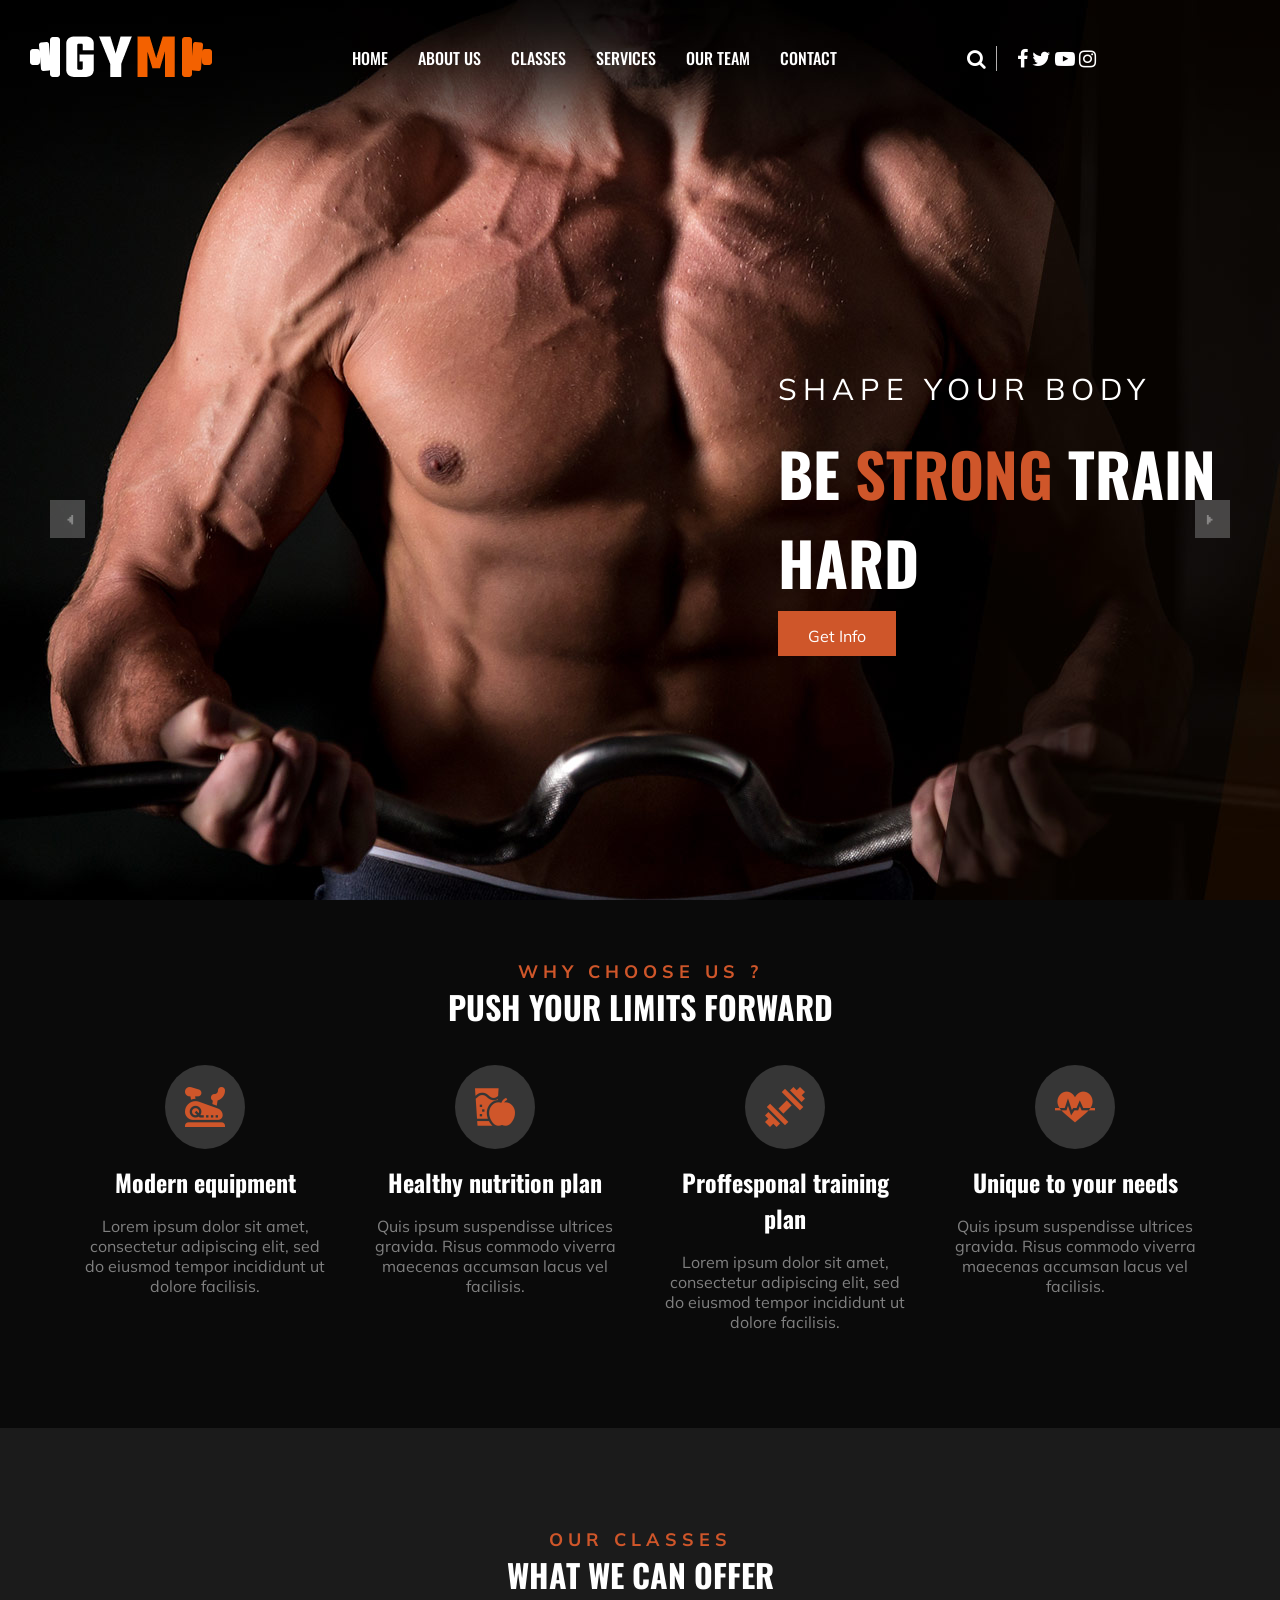
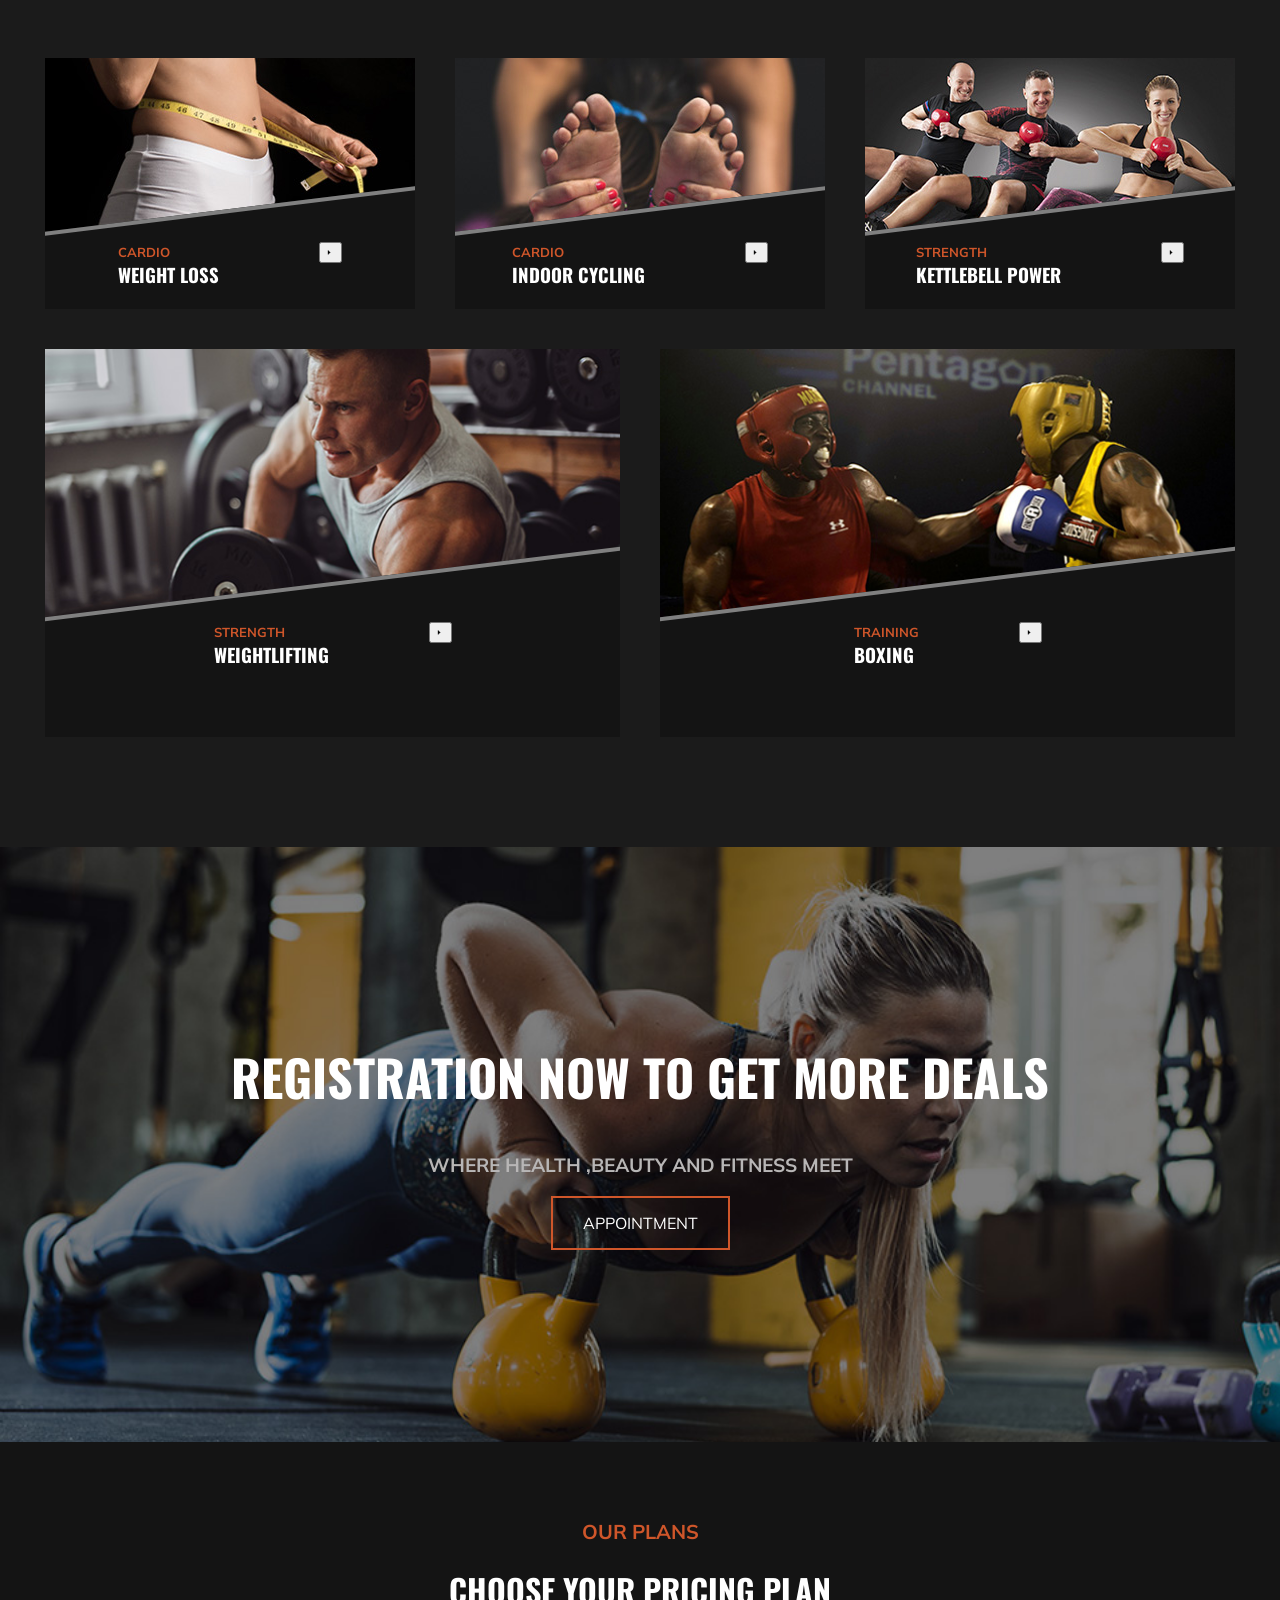
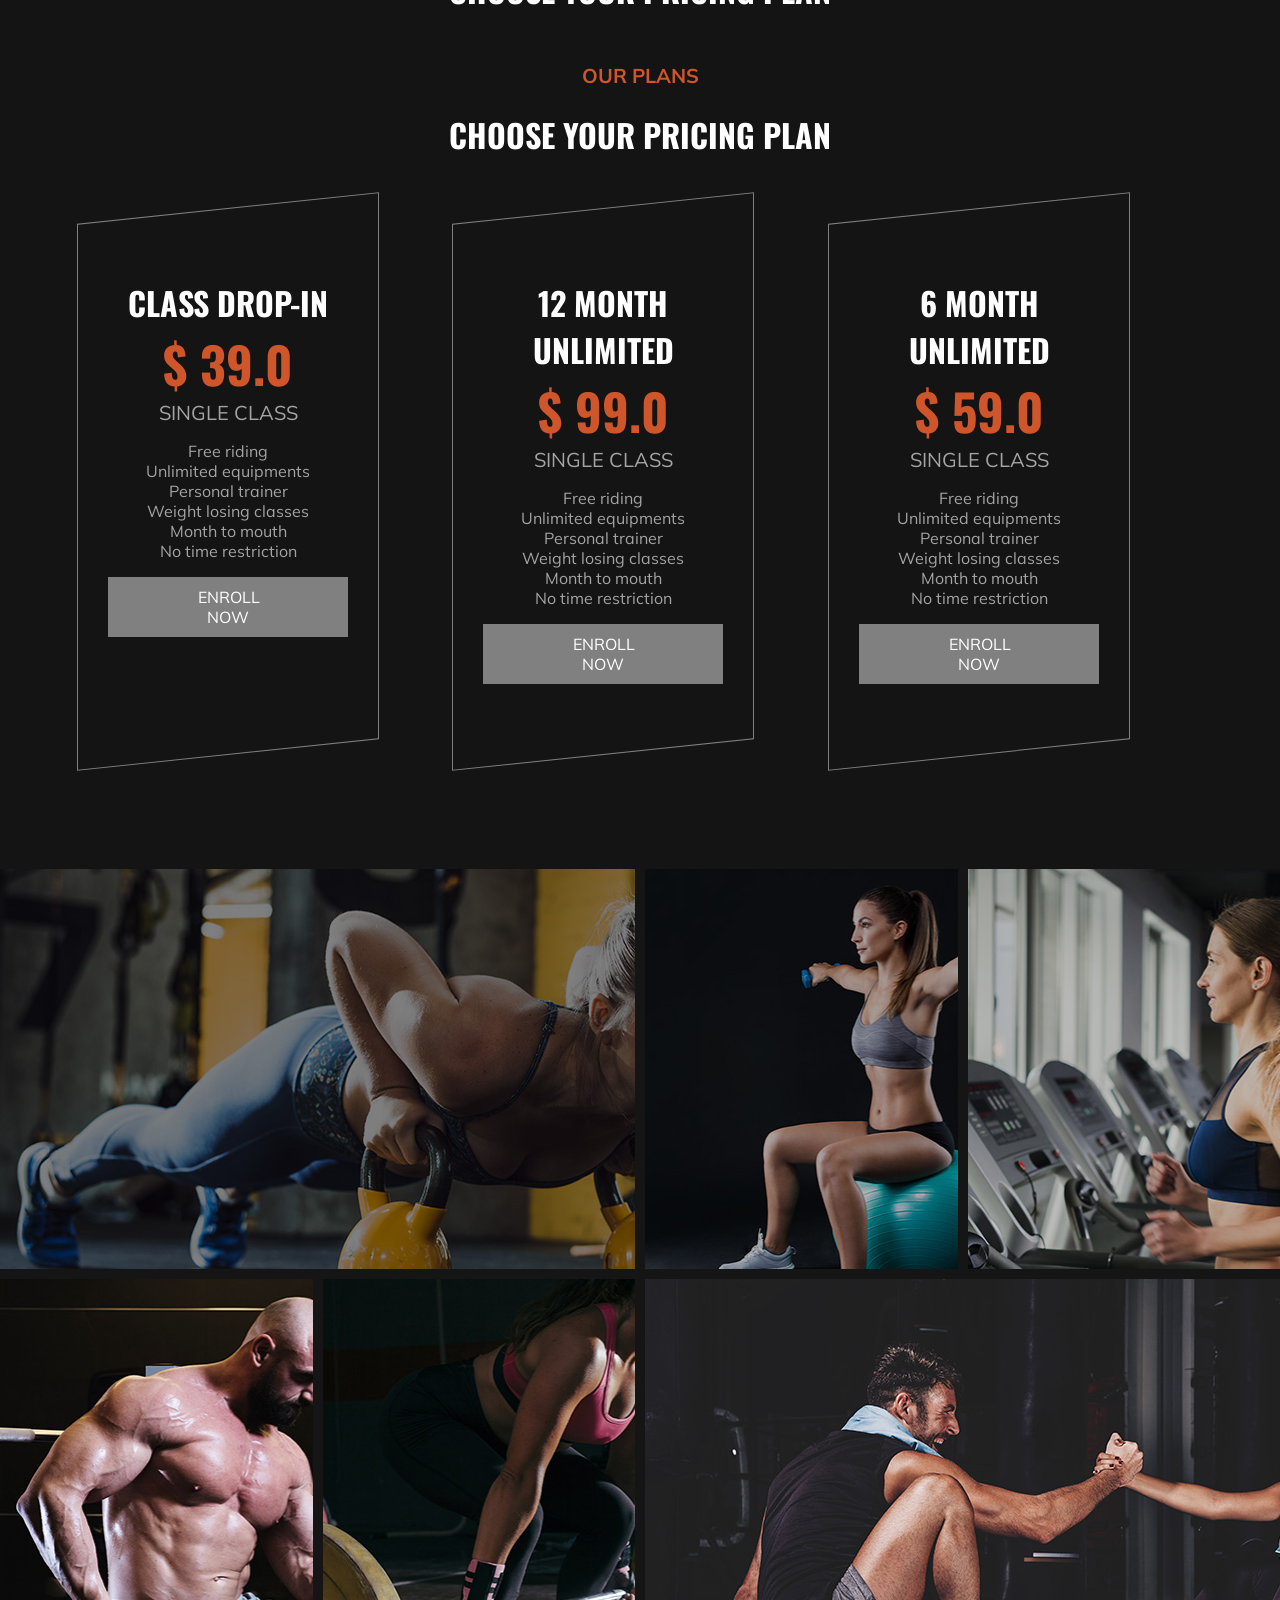
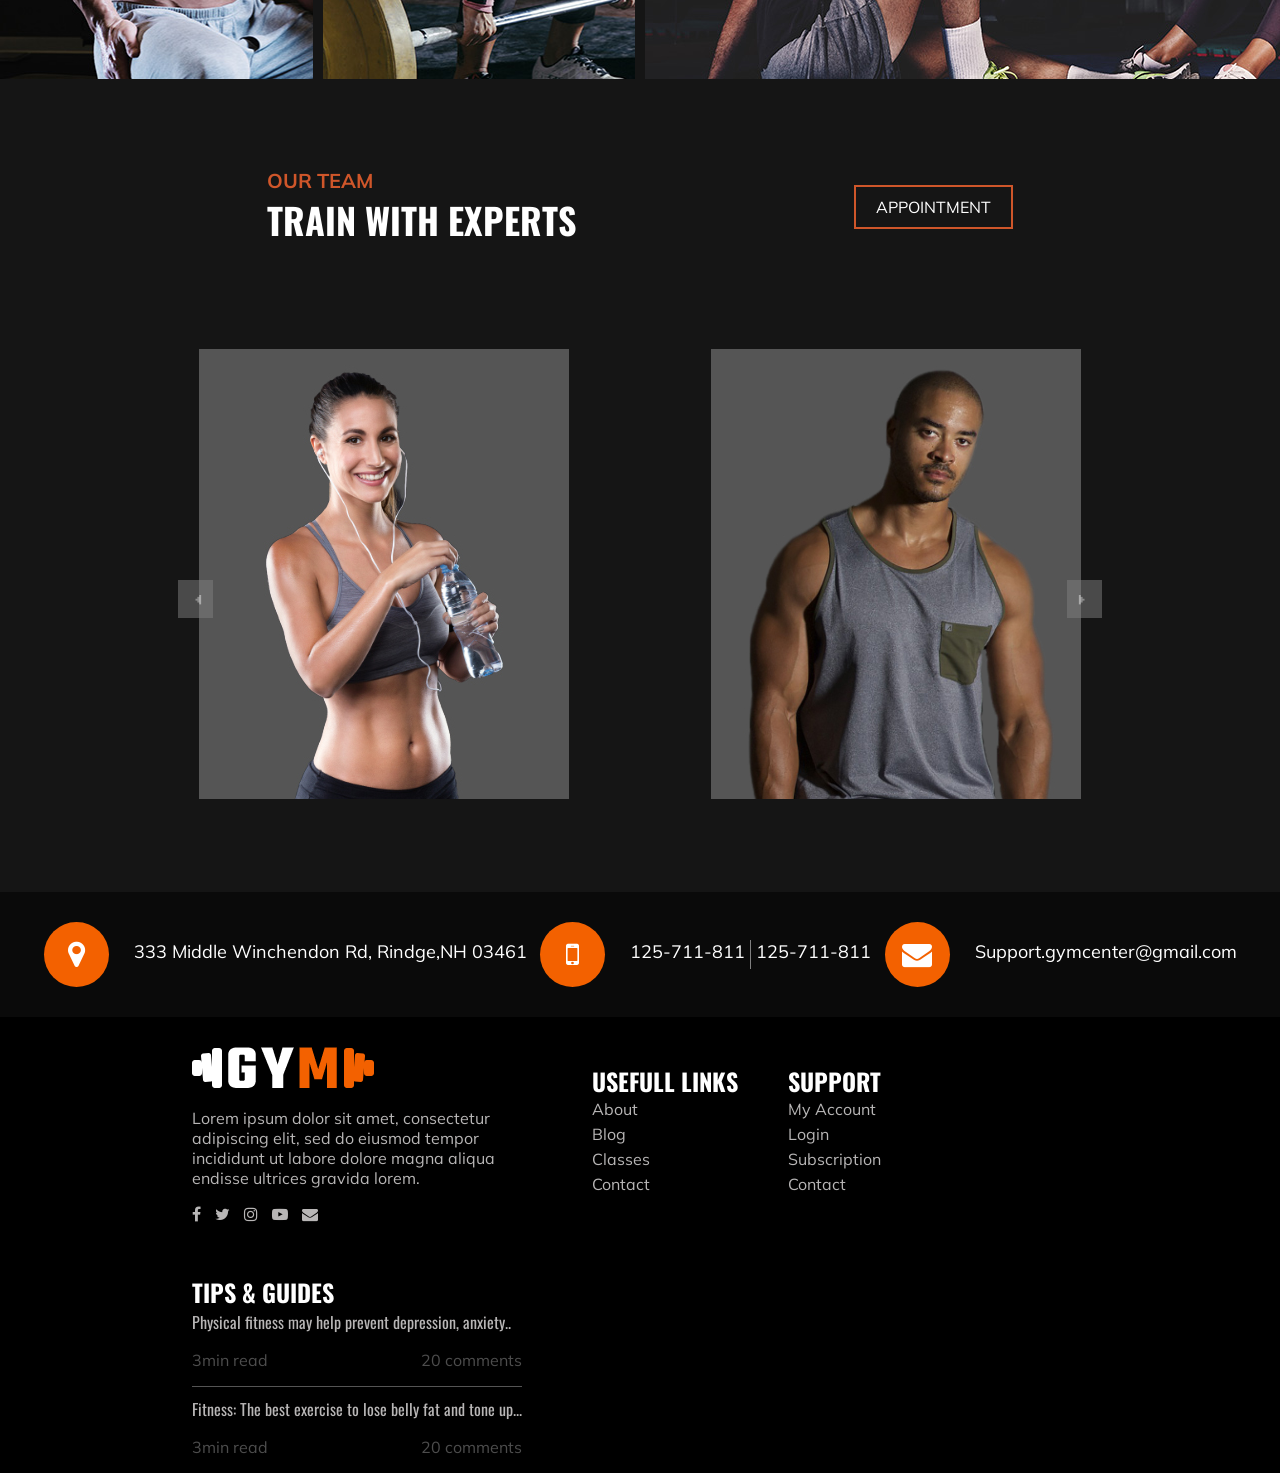
==== commit eaa62fe6: "latest upload" ====
--- a/html/index.html
+++ b/html/index.html
@@ -261,6 +261,10 @@
                 <span>our plans</span>
                 <h1>choose your pricing plan</h1>
             </div>
+              <div class="plan-section-heading">
+                <span>our plans</span>
+                <h1>choose your pricing plan</h1>
+            </div>
             <div class="plan-cards-container">
                 <div class="plan-card">
                     <div class="plan-content">
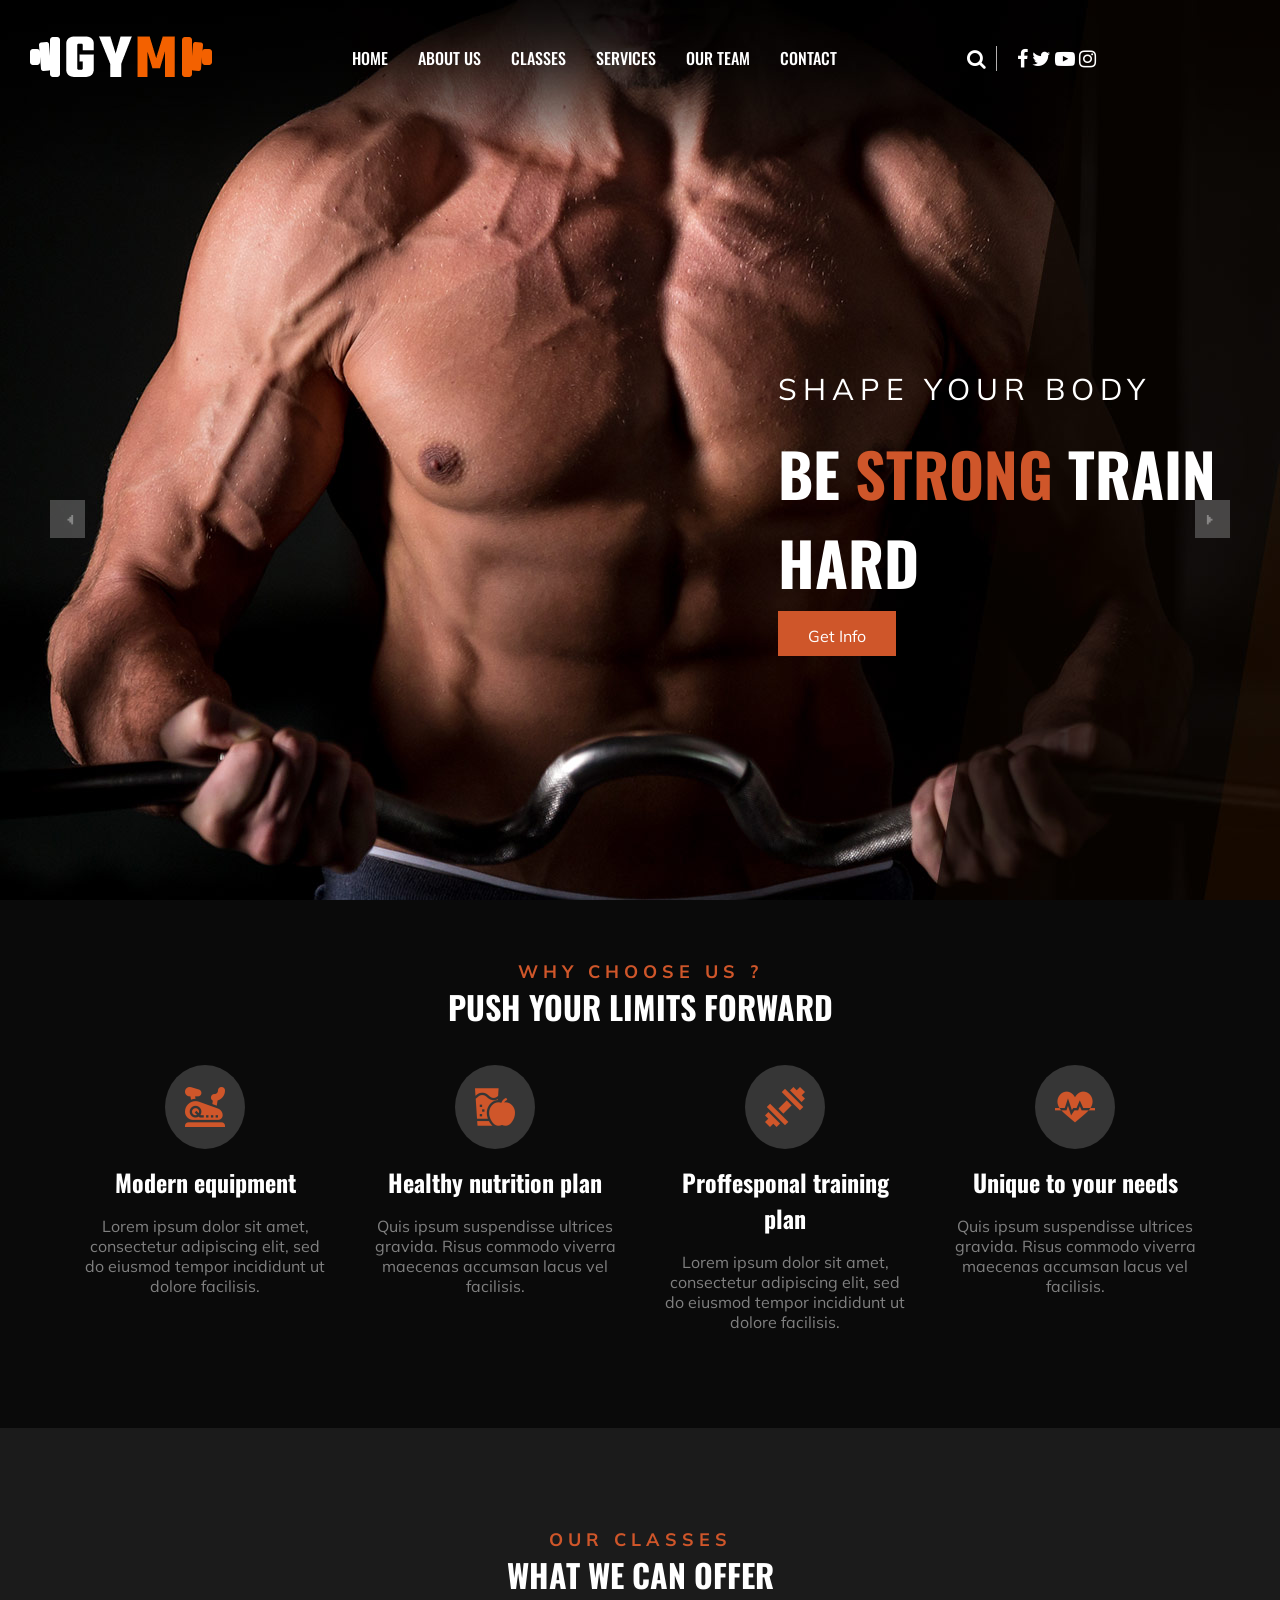
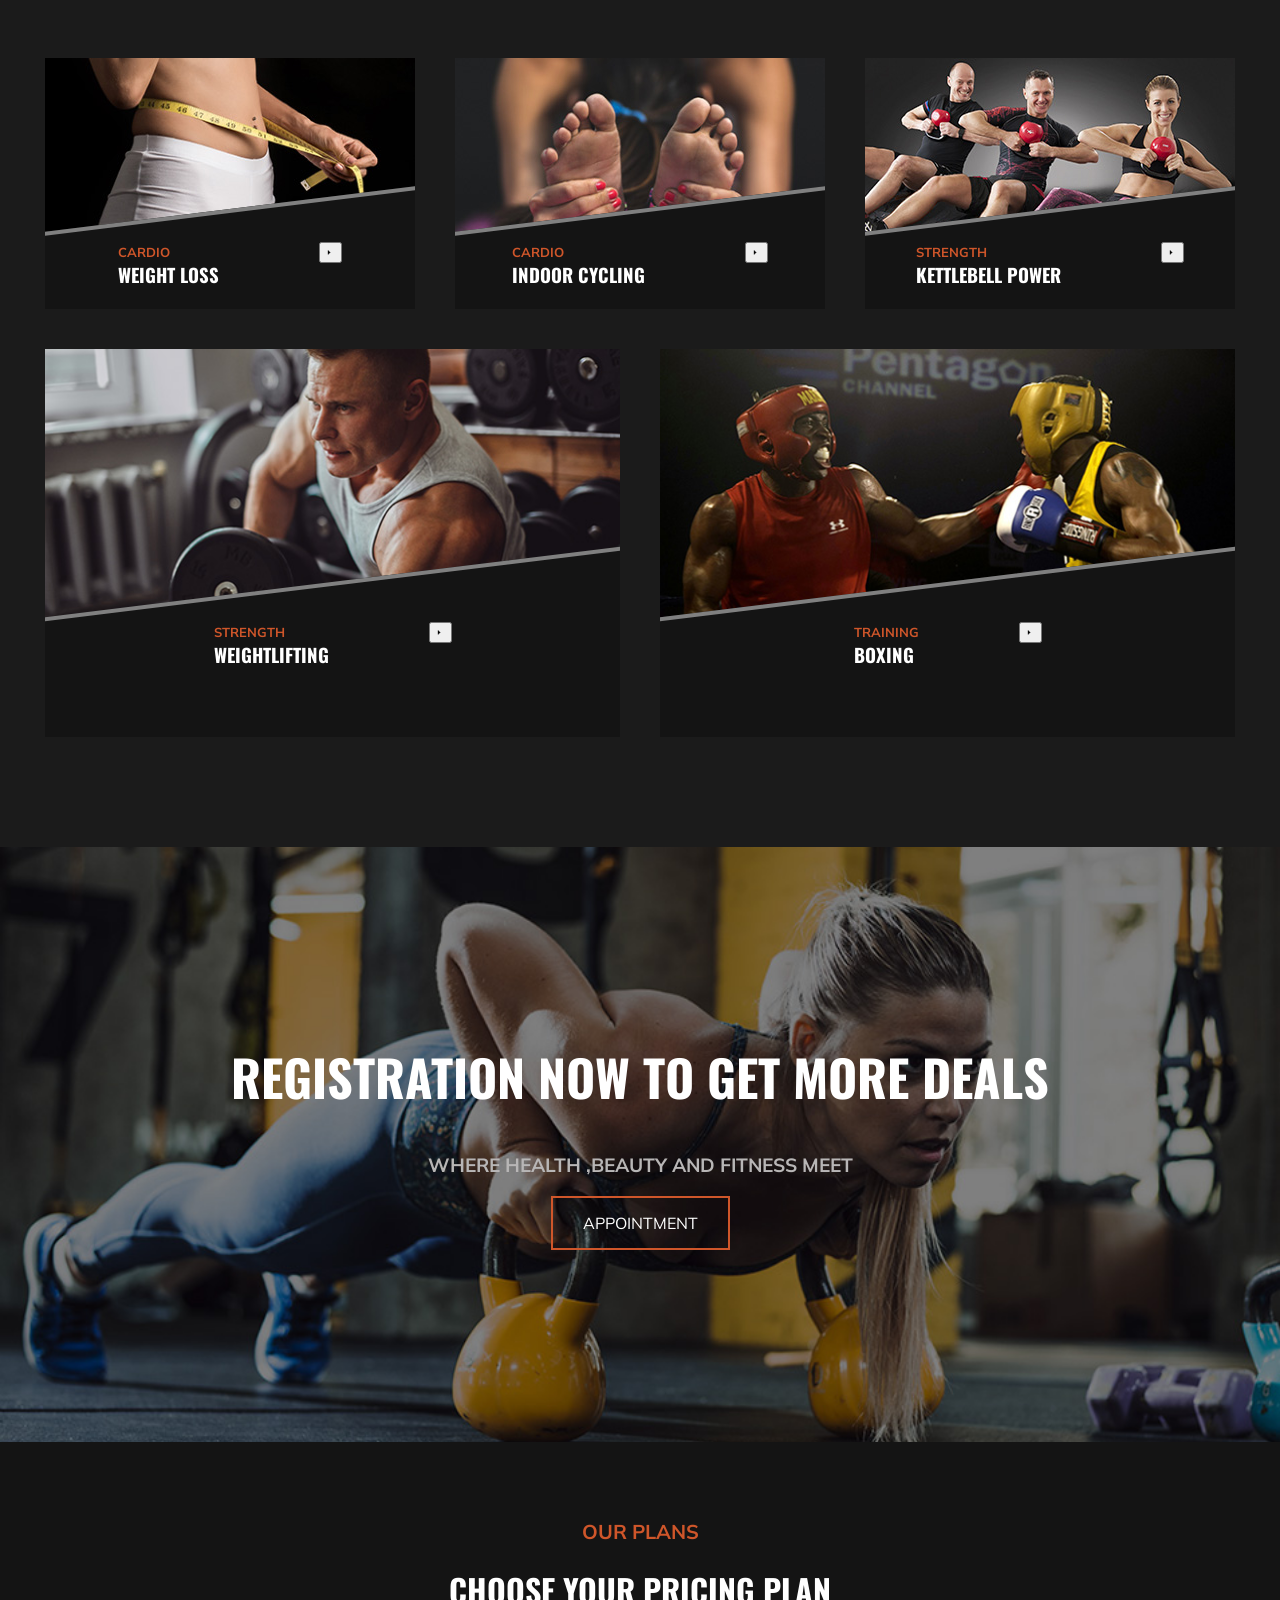
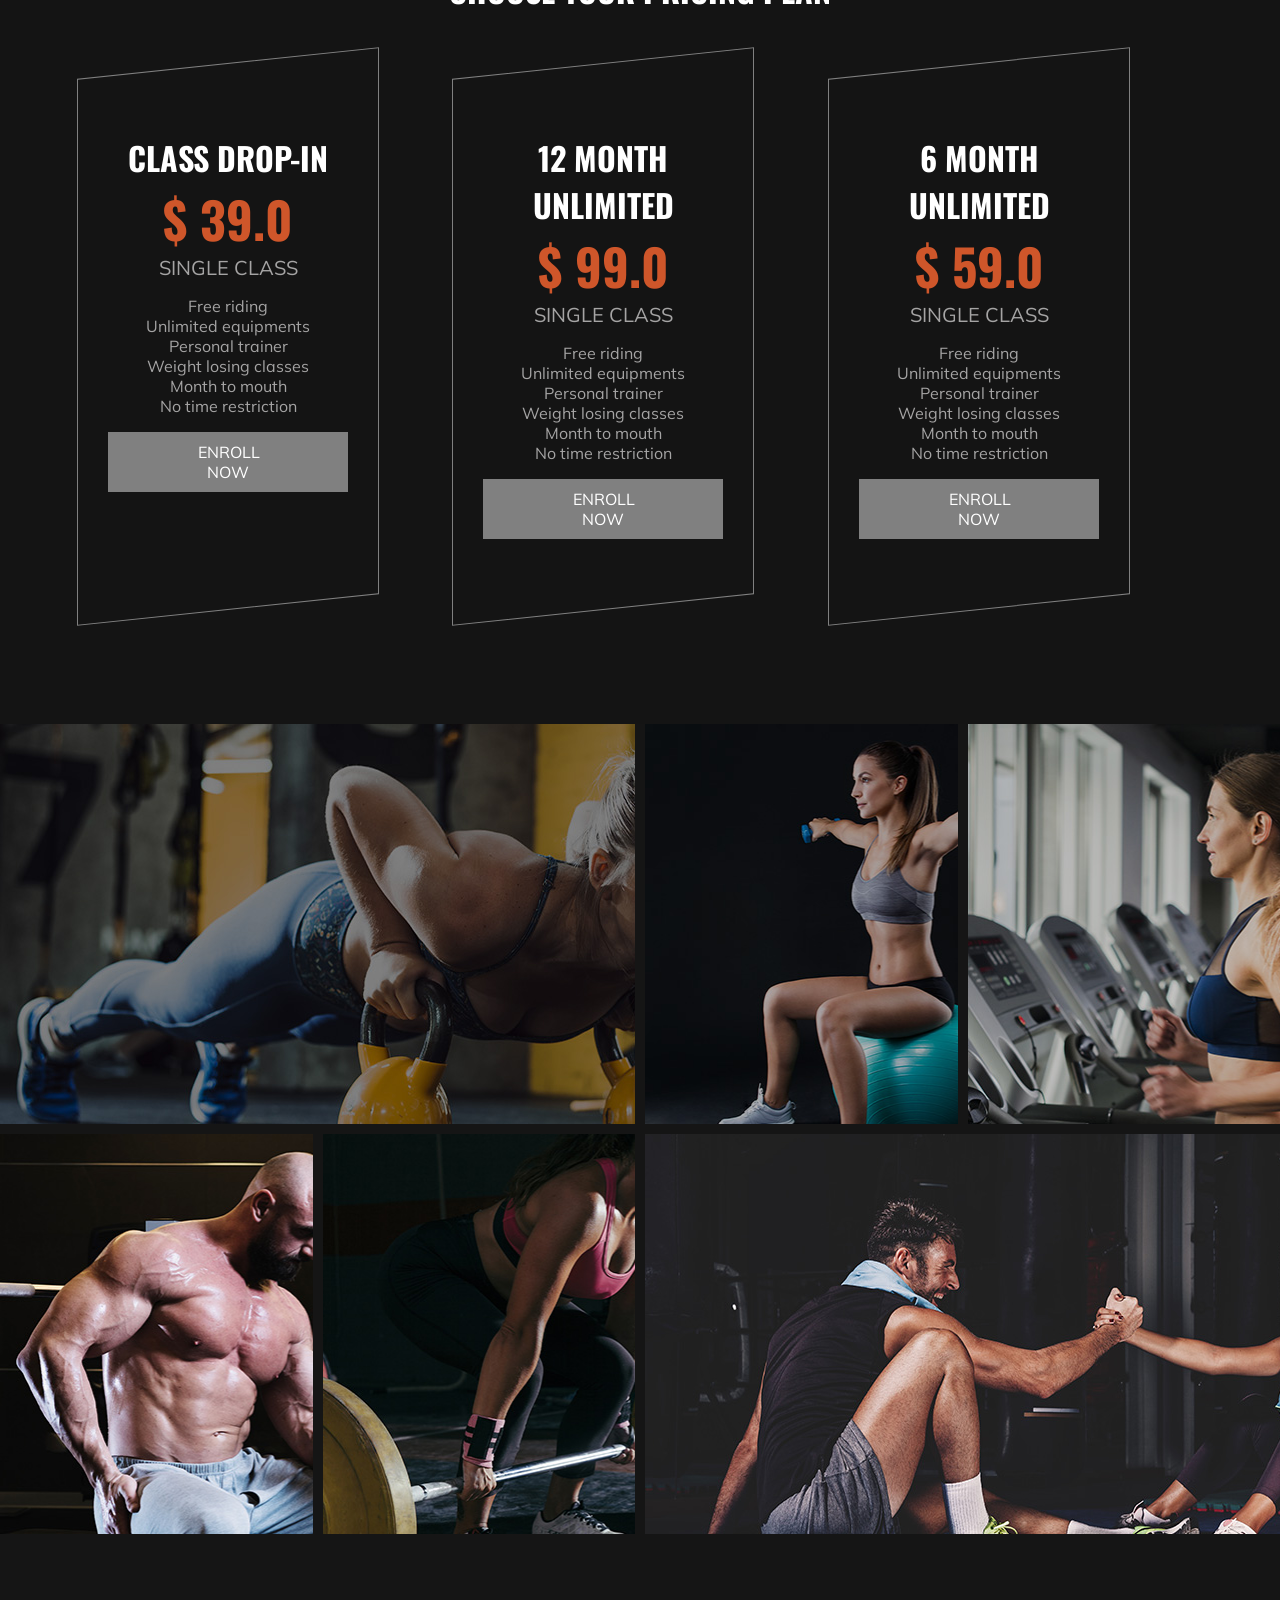
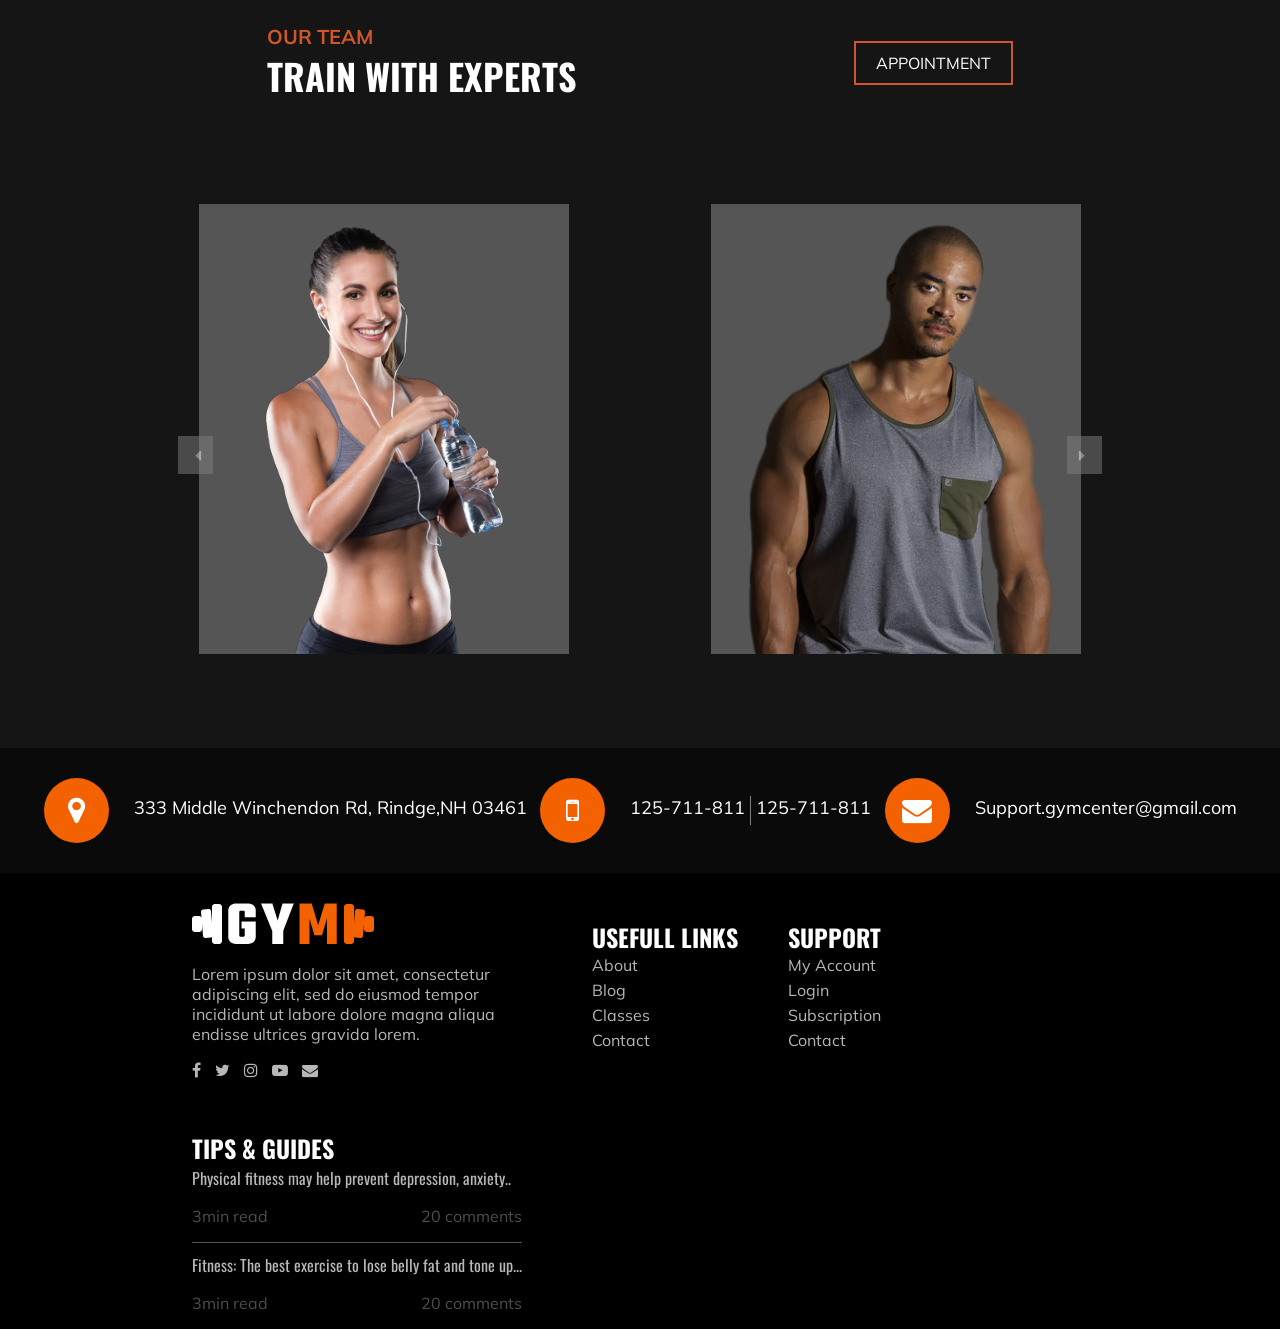
==== commit fffb7bcf: "final change" ====
--- a/html/index.html
+++ b/html/index.html
@@ -261,10 +261,6 @@
                 <span>our plans</span>
                 <h1>choose your pricing plan</h1>
             </div>
-              <div class="plan-section-heading">
-                <span>our plans</span>
-                <h1>choose your pricing plan</h1>
-            </div>
             <div class="plan-cards-container">
                 <div class="plan-card">
                     <div class="plan-content">
--- a/css/style.css
+++ b/css/style.css
@@ -353,6 +353,7 @@
 .classes-cards-container .classes-card:nth-child(5){
     grid-column: span 3;
 }
+
 .classes-card{
     display: flex;
     flex-direction: column;
